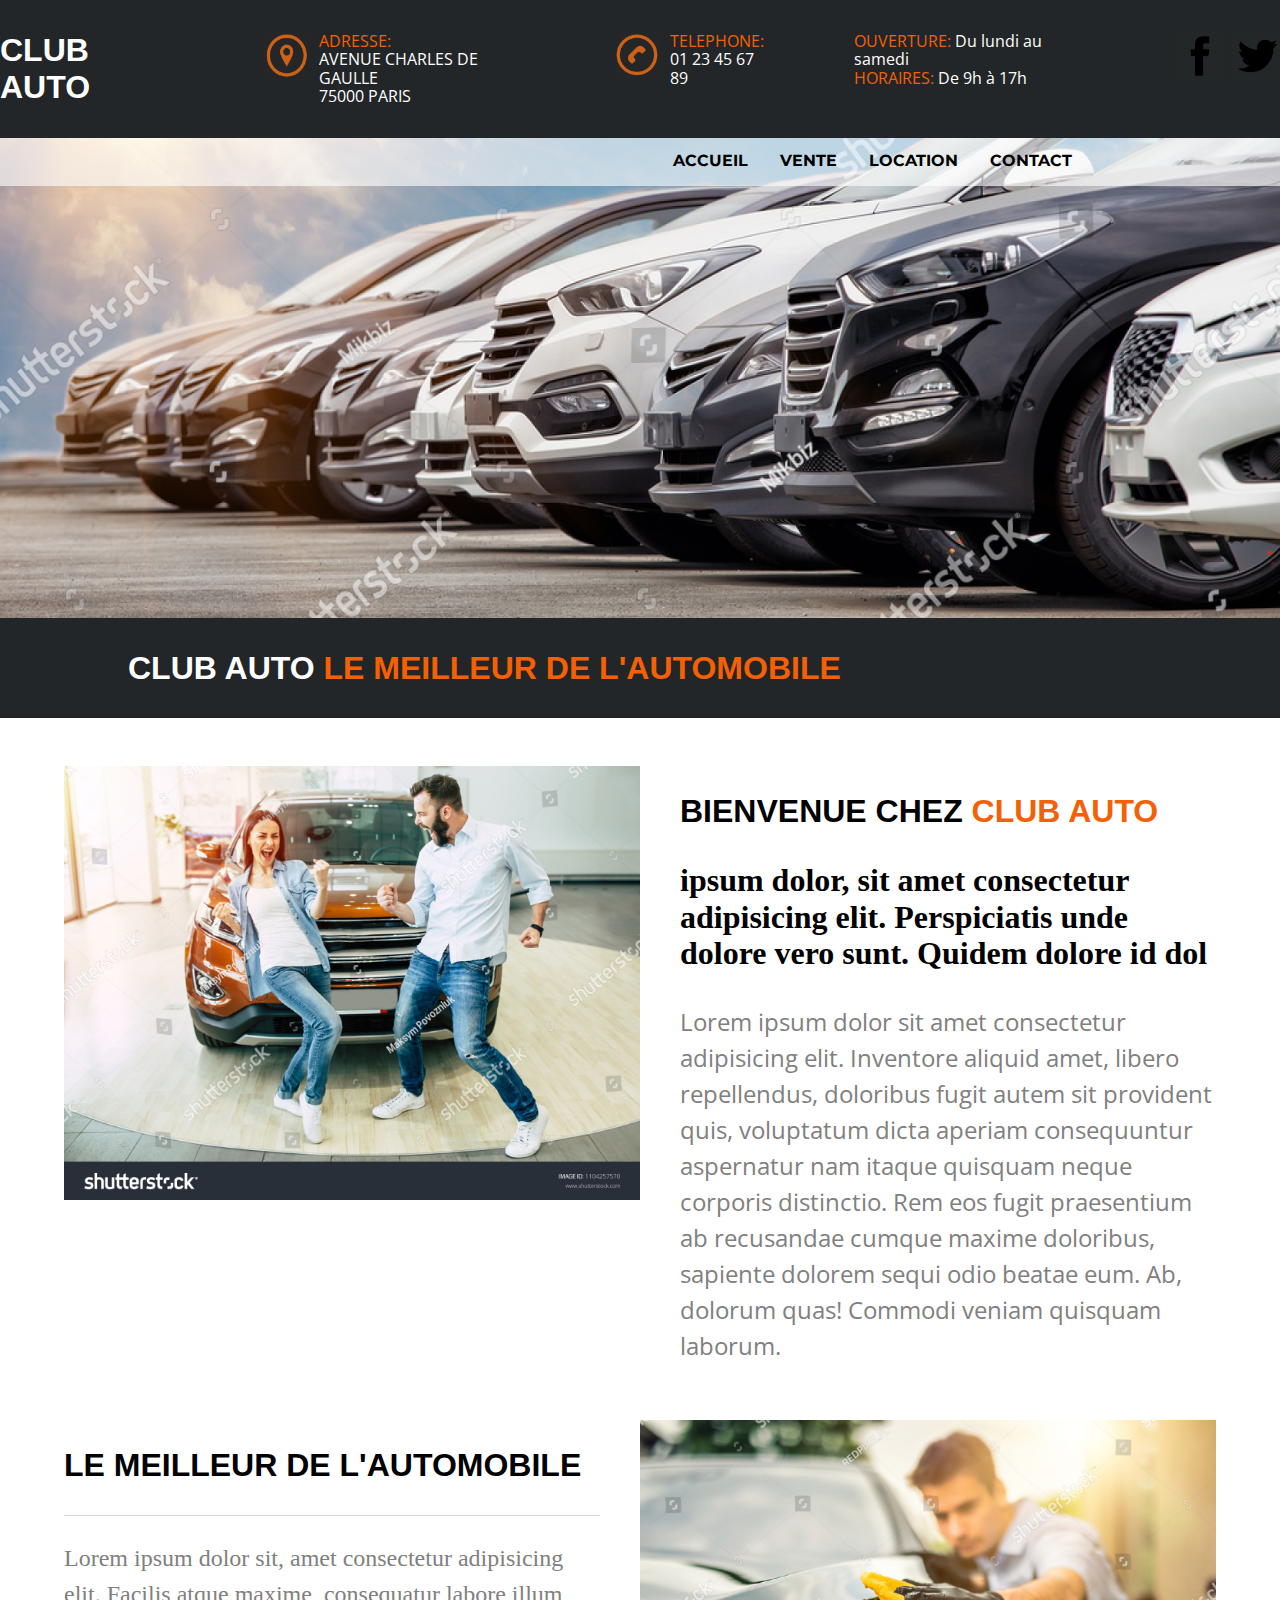
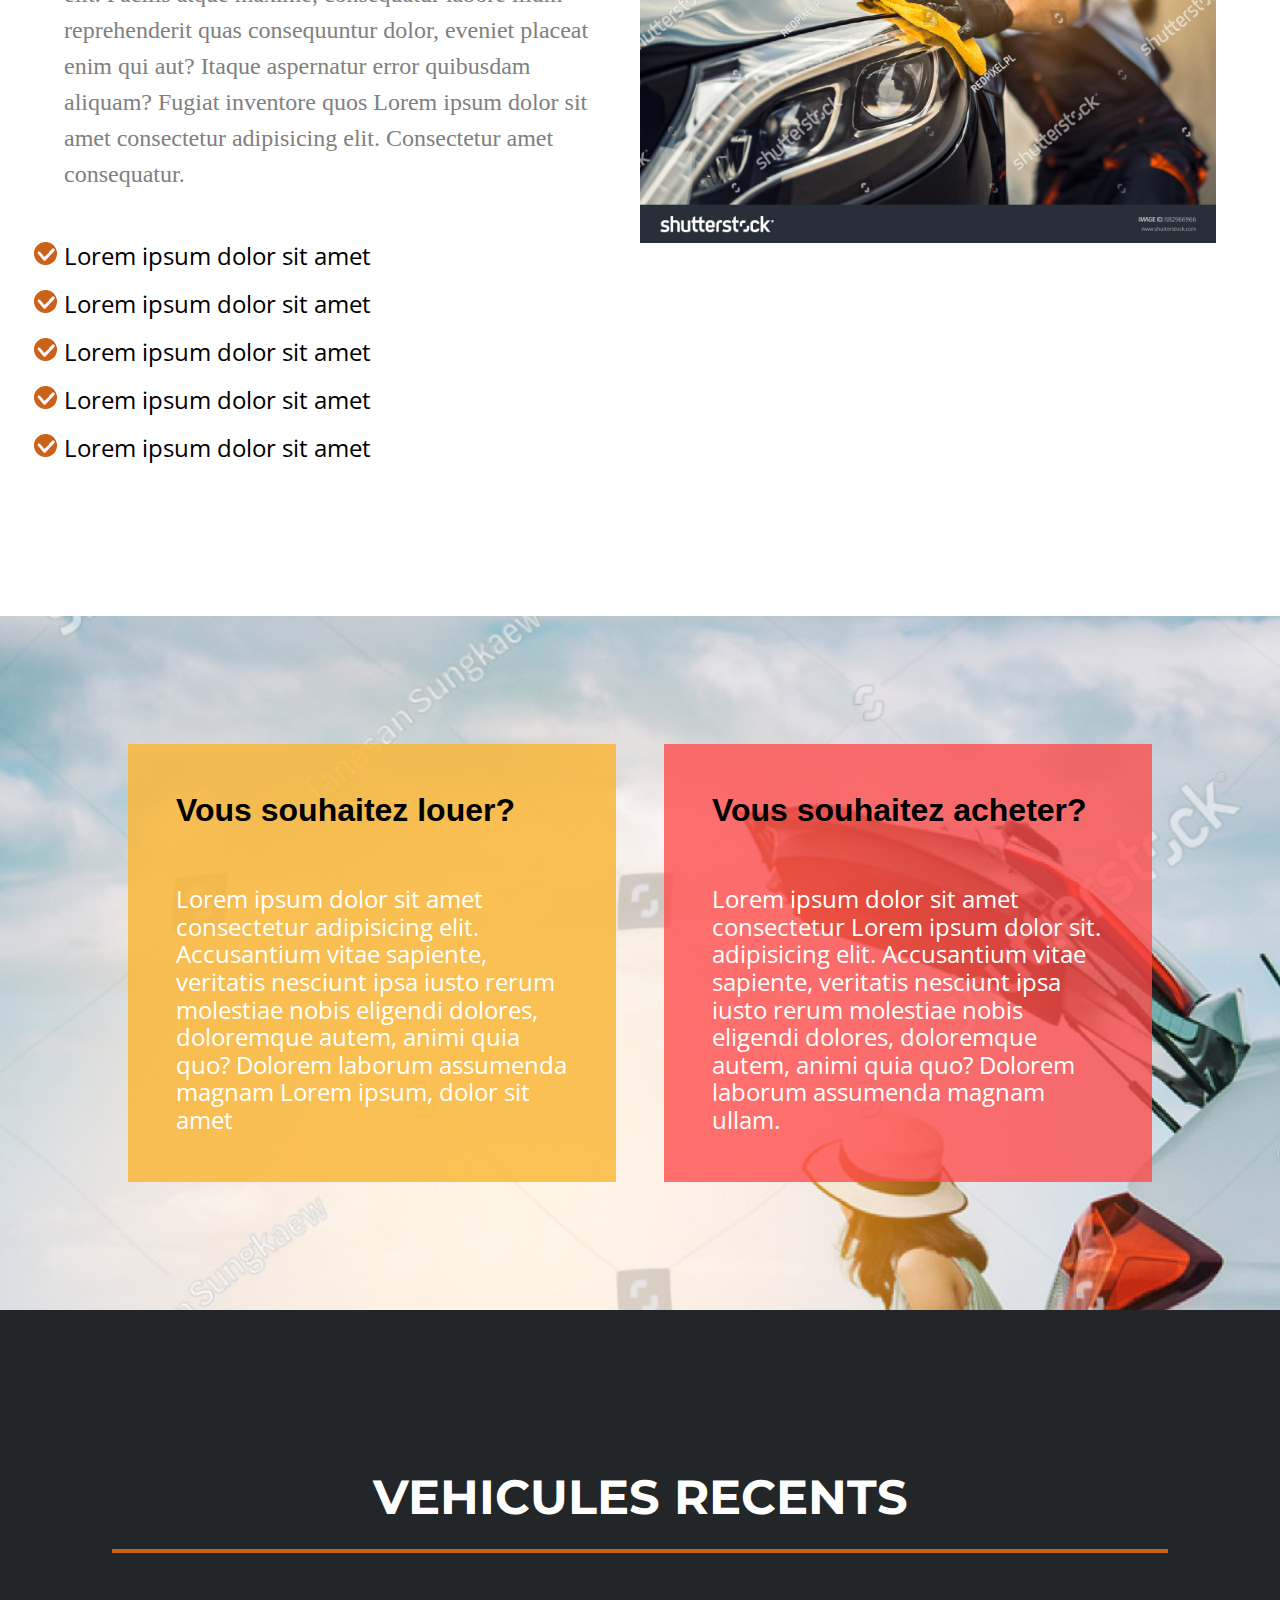
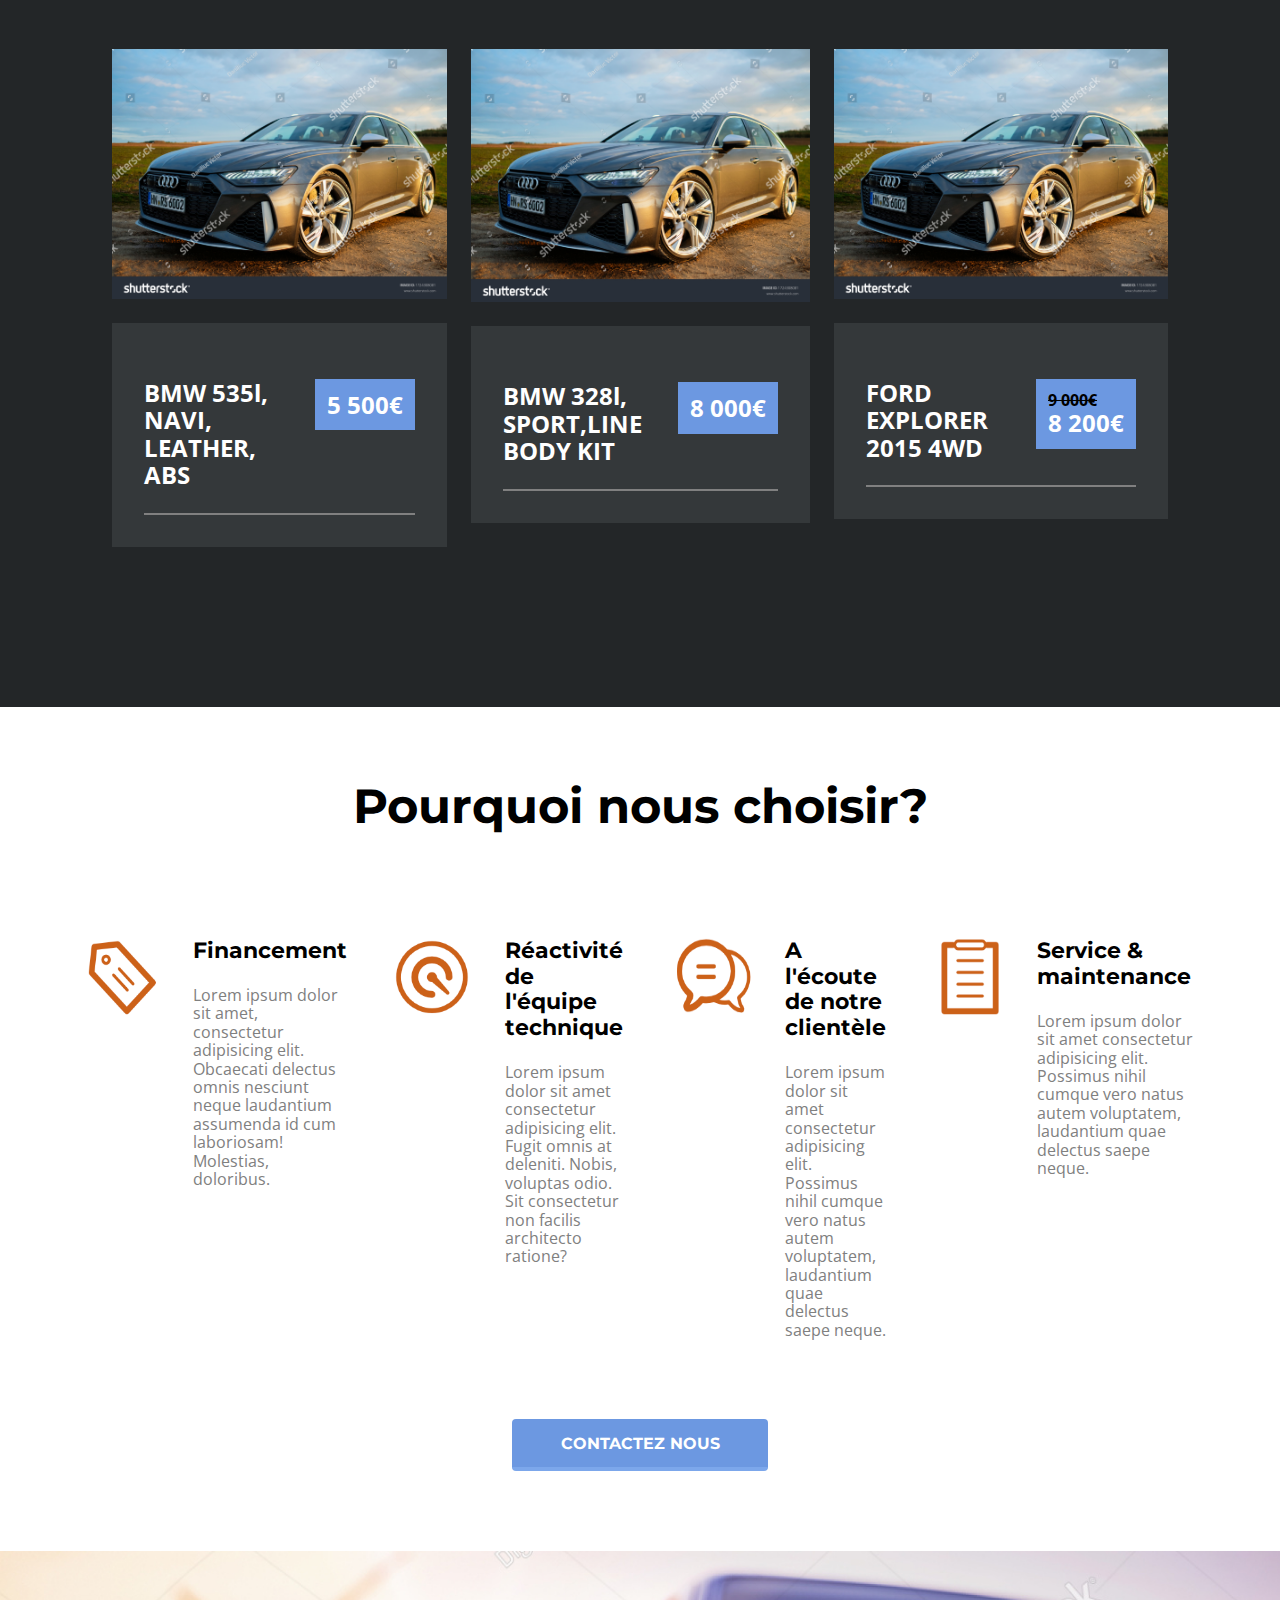
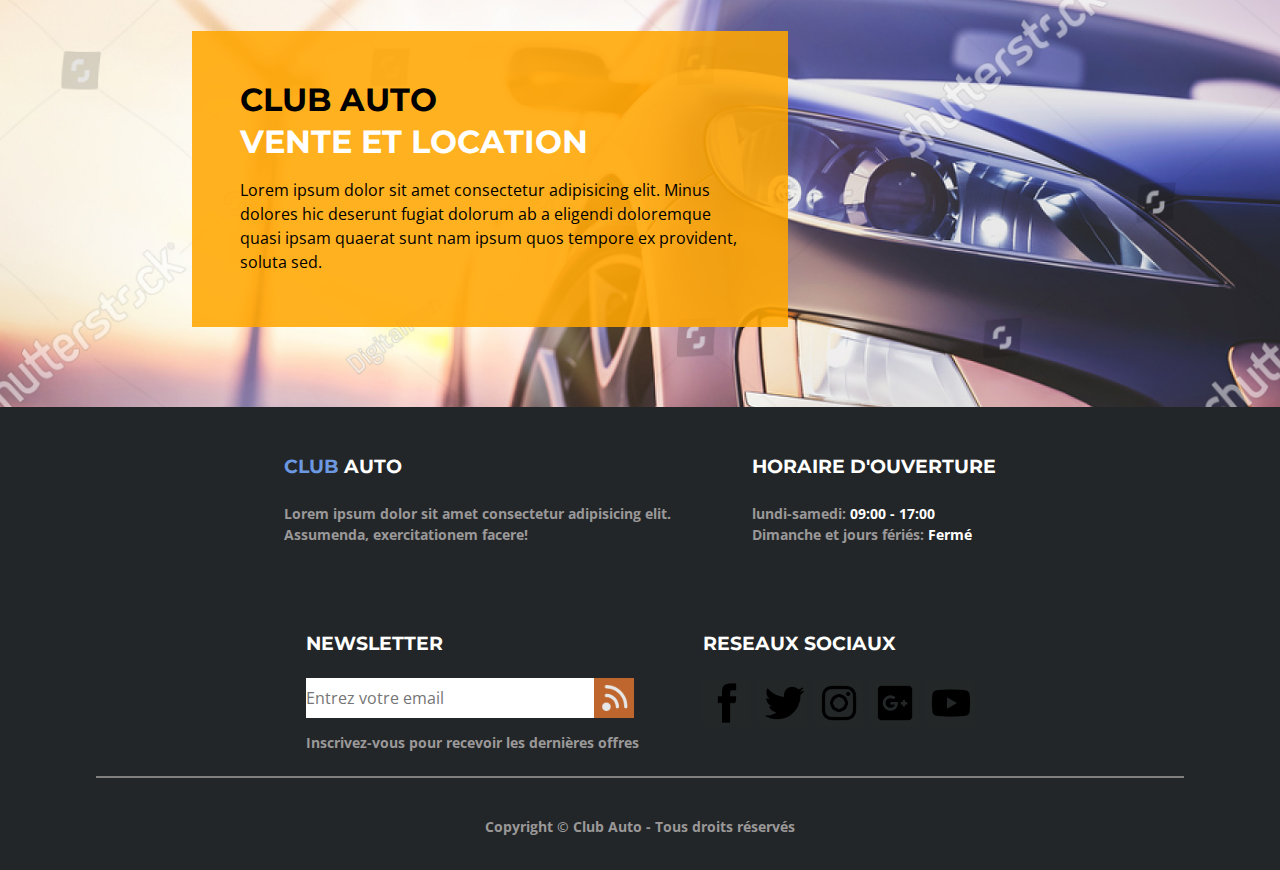
==== HTML/index.html @ 0faf8f2d "WIP page Index" ====
<!DOCTYPE html>
<html lang="fr">
<head>
    <meta charset="UTF-8">
    <meta name="viewport" content="width=device-width, initial-scale=1.0">
    <title>CLUB AUTO - Page d'accueil </title>
    <link rel="stylesheet" href="../CSS/normalize.css">
    <link rel="stylesheet" href="../CSS/index.css">
</head>
<body>
    <!--Début du Header-->
    <header id="mainHeader">
        <div id="menuBurger">
            <button id="boutonMenuBurger">
                <img src="../images/MenuBurger.png" alt="Menu depliant du site Club Auto" id="imageBurgerMenu">
            </button>
        </div>
        <div id="topInfo">
            <div id="titreSite">
                <a href="../HTML/index.html"><h1>CLUB AUTO</h1></a>
            </div>
            <div class="detailTopInfo">
                <img src="../images/icone-adresse.png" alt="icone représentant une localisation sur une carte" class="logoSize">
                <p><span>ADRESSE:</span><br> AVENUE CHARLES DE GAULLE<br>75000 PARIS</p>
            </div>
            <div class="detailTopInfo">
                <img src="../images/icon-telephone.png" alt="icone représentant un téléphone" class="logoSize">
                <p><span>TELEPHONE:</span><br>01 23 45 67 89</p>
            </div>
            <div class="detailTopInfo">
                <p><span>OUVERTURE:</span> Du lundi au samedi<br><span>HORAIRES:</span> De 9h à 17h</p>
            </div>
            <div id="logoMainHeader">
                <a href="https://www.facebook.com/"><img src="../images/iconeFacebook.png" alt="logo de Facebook" class="logoSize"></a>
                <a href="https://twitter.com/"><img src="../images/iconetwitter.png" alt="Logo de Twitter" class="logoSize"></a>
            </div>
        </div>
        <div class="detailTopInfo" id="telephone">
            <img src="../images/icon-telephone.png" alt="icone représentant un téléphone" class="logoSize">
            <p><span>TELEPHONE:</span><br>01 23 45 67 89</p>
        </div>
        
        <!--Barre de Navigation-->
        <nav id="mainNav">
            <ul>
                <li><a href="/index.html">ACCUEIL</a></li>
                <li><a href="/vente.html">VENTE</a></li>
                <li><a href="/location.html">LOCATION</a></li> 
                <li><a href="/contact.html">CONTACT</a></li>
            </ul>

        </nav>
   </header>
   <!--Fin du Header-->

   <!--Début de la première section-->
   <h1 id="titrePresentation">CLUB AUTO<span> LE MEILLEUR DE L'AUTOMOBILE</span></h1>
    <section id="mainPresentation">
        <article id="premierArticle">
                <img src="../images/clients.jpg" alt="Deux clients heureux devant une voiture" id="imagePremierArticle">
            <div id="textPremierArticle">
                <h2 id="articleTitreUn">BIENVENUE CHEZ<span> CLUB AUTO</span></h2>
                <p id="sousTitreArticleUn"><strong> ipsum dolor, sit amet consectetur adipisicing elit. Perspiciatis unde dolore vero sunt. Quidem dolore id dol</strong>
                </p>
                <p id="contenuParagrapheUn">Lorem ipsum dolor sit amet consectetur adipisicing elit. Inventore aliquid amet, libero repellendus, doloribus fugit autem sit provident quis, voluptatum dicta aperiam consequuntur aspernatur nam itaque quisquam neque corporis distinctio. Rem eos fugit praesentium ab recusandae cumque maxime doloribus, sapiente dolorem sequi odio beatae eum. Ab, dolorum quas! Commodi veniam quisquam laborum.
                </p>
            </div>
        </article>
        <article id="deuxiemeArticle">
            <div>
                <h2 id="articleTitreDeux">LE MEILLEUR DE L'AUTOMOBILE</h2>
                <p>Lorem ipsum dolor sit, amet consectetur adipisicing elit. Facilis atque maxime, consequatur labore illum reprehenderit quas consequuntur dolor, eveniet placeat enim qui aut? Itaque aspernatur error quibusdam aliquam? Fugiat inventore quos Lorem ipsum dolor sit amet consectetur adipisicing elit. Consectetur amet consequatur.</p>

                <ul>
                    <li>Lorem ipsum dolor sit amet</li>
                    <li>Lorem ipsum dolor sit amet</li>
                    <li>Lorem ipsum dolor sit amet</li>
                    <li>Lorem ipsum dolor sit amet</li>
                    <li>Lorem ipsum dolor sit amet</li>
                </ul>
            </div>
            <img src="../images/entretien.jpg" alt="image montrant un technicien en train de nettoyer une voiture" id="imageDeuxiemeArticle">
        </article>
    </section>
    <!--Fin de la première section-->


    <!--Début de la deuxième section-->
    <section id="mainChoix">
        <article id="choixLocation" class="choixSectionDeux">
            <h3>Vous souhaitez louer?</h3>
            <p>Lorem ipsum dolor sit amet consectetur adipisicing elit. Accusantium vitae sapiente, veritatis nesciunt ipsa iusto rerum molestiae nobis eligendi dolores, doloremque autem, animi quia quo? Dolorem laborum assumenda magnam Lorem ipsum, dolor sit amet </p>
        </article>

        <article id="choixAchat" class="choixSectionDeux">
            <h3>Vous souhaitez acheter?</h3>
            <p>Lorem ipsum dolor sit amet consectetur Lorem ipsum dolor sit. adipisicing elit. Accusantium vitae sapiente, veritatis nesciunt ipsa iusto rerum molestiae nobis eligendi dolores, doloremque autem, animi quia quo? Dolorem laborum assumenda magnam ullam. 
            </p>
        </article>
    </section>
    <!--Fin de la deuxième section-->


    <!--Début de la troisième section-->
    <section id="mainVehiculesRecents">
        <div id="titreSectionTrois">
            <h2 id="detailTitre">VEHICULES RECENTS</h2>
        </div>
        <div id="listeVehiculesRecents">   
            <div class="detailVehicule" id="vehiculeUn">
                <div>
                    <img src="../images/vehicule2.jpg" alt="image montrant une BMW 535l" class="imageVehiculeRecent">
                </div>
                <div class="infoVehicule">
                    <div class="bordureBasse">
                        <p class="prix">5&nbsp;500€</p>
                        <p>BMW 535l, NAVI, LEATHER, ABS</p>
                        
                    </div>
                </div>
            </div>
            <div class="detailVehicule" id="vehiculeDeux">
                <div>
                    <img src="../images/vehicule2.jpg" alt="image montrant une BMW 328l" class="imageVehiculeRecent">
                </div>
                <div class="infoVehicule">
                    <div class="bordureBasse">
                        <p class="prix">8&nbsp;000€</p>
                        <p>BMW 328l, SPORT,LINE BODY KIT</p>
                    </div>
                </div>
            </div>
            <div class="detailVehicule" id="vehiculeTrois">
                <div>
                    <img src="../images/vehicule2.jpg" alt="image montrant une Ford Explorer de 2015" class="imageVehiculeRecent">
                </div>
                <div class="infoVehicule">
                    <div class="bordureBasse">
                        <p class="prixTrois"><span id="ancienPrix">9&nbsp;000€</span>8&nbsp;200€</p>
                        <p>FORD EXPLORER 2015 4WD</p>                       
                    </div>
                </div>
            </div>
        </div> 
    </section>
    <!--Fin de la troisième section-->


    <!--Début de la quatrième section-->
    <section id="mainPrestations">
        <h2>Pourquoi nous choisir?</h2>
        <div id="detailQualiteService">
            <section class="description">
                    <img src="../images/icon1.png" alt="Logo d'une étiquette" class="logoQualiteService">
                <div class="descriptionQualiteService">
                     <h3>Financement</h3>
                     <p>Lorem ipsum dolor sit amet, consectetur adipisicing elit. Obcaecati delectus omnis nesciunt neque laudantium assumenda id cum laboriosam! Molestias, doloribus.</p>
                </div>
            </section>
            <section class="description">
                    <img src="../images/icon2.png" alt="Logo d'une jauge de vitesse" class="logoQualiteService">
                <div class="descriptionQualiteService">
                     <h3>Réactivité de l'équipe technique</h3>
                     <p>Lorem ipsum dolor sit amet consectetur adipisicing elit. Fugit omnis at deleniti. Nobis, voluptas odio. Sit consectetur non facilis architecto ratione? </p>
                </div>
            </section>
            <section class="description">
                    <img src="../images/icon3.png" alt="Logo d'une bulle de conversation" class="logoQualiteService">
                <div class="descriptionQualiteService">
                     <h3>A l'écoute de notre clientèle</h3>
                     <p>Lorem ipsum dolor sit amet consectetur adipisicing elit. Possimus nihil cumque vero natus autem voluptatem, laudantium quae delectus saepe neque.</p>
                </div>
            </section>
            <section class="description">
                    <img src="../images/icon4.png" alt="Logo d'un carnet de notes" class="logoQualiteService">
                <div class="descriptionQualiteService">
                     <h3>Service &amp; maintenance</h3>
                     <p>Lorem ipsum dolor sit amet consectetur adipisicing elit. Possimus nihil cumque vero natus autem voluptatem, laudantium quae delectus saepe neque.</p>
                </div>
            </section>
        </div>
        <div class="boutonContact">
            <a href="../HTML/contact.html" >CONTACTEZ NOUS</a>
        </div>
    </section>
    <!--Fin de la quatrième section-->


    <!--Début de la cinquième section-->
    <section id="mainDernierePresentation">
        <article id="articleDernierePresentation">
            <div>
                <h3>CLUB AUTO<br><span> VENTE ET LOCATION</span></h3>
                <p>Lorem ipsum dolor sit amet consectetur adipisicing elit. Minus dolores hic deserunt fugiat dolorum ab a eligendi doloremque quasi ipsam quaerat sunt nam ipsum quos tempore ex provident, soluta sed.</p>
            </div>
        </article>
    </section>
    <!--Fin de la cinquième section-->

    <!--Début de Footer-->
    <footer id="mainFooter">
        <section id="contenuFooter">
            <div>
                
                    <h4><span>CLUB</span> AUTO</h4>
                <p id="premierParagrapheFooter">
                    Lorem ipsum dolor sit amet consectetur adipisicing elit. Assumenda, exercitationem facere! 
                </p>
            </div>
            <div>
                
                    <h4>HORAIRE D'OUVERTURE</h4>
                <p>    
                    lundi-samedi: <span>09:00 - 17:00</span><br>
                    Dimanche et jours fériés: <span>Fermé</span>
                </p>
            </div>
            <div>
                <form>
                    <div>
                        <label for="emailNews" >NEWSLETTER</label>
                    </div>
                    <div id="inputFooter">
                        <input type="email" name="emailNews" id="emailNews" placeholder="Entrez votre email">
                        <button class="logoForm"><img src="../images/iconereseau.png" alt="Une icone représentant une réception de réseau" class="logoSize"></button>
                    </div>
                    <p>Inscrivez-vous pour recevoir les
                    dernières offres</p>
                </form>
            </div>
            <div id="reseauxSociaux">
                <h4>RESEAUX SOCIAUX</h4>
                <div id="logoReseauxFooter" >
                    <a href="https://www.facebook.com/"><img src="../images/iconeFacebook.png" alt="logo reseau social facebook" class="logoSize"></a>
                    <a href="https://twitter.com/"><img src="../images/iconetwitter.png" alt="logo reseau social twitter" class="logoSize"></a>
                    <a href="https://www.instagram.com/"><img src="../images/iconeInstagram.png" alt="logo reseau social instagram" class="logoSize"></a>
                    <a href="https://fr.wikipedia.org/wiki/Google%2B"><img src="../images/iconeGoogle+.png" alt="logo reseau social google+" class="logoSize"></a>
                    <a href="https://www.youtube.com/"><img src="../images/iconeYoutube.png" alt="logo reseau social youtube" class="logoSize"></a>
                </div>
            </div>
        </section>
        <div id="copyRight">
            <p>
                Copyright &copy; Club Auto - Tous droits réservés
            </p>
        </div>
    </footer>
    <!--Fin du footer-->
</body>
</html>
---- CSS/index.css ----
@import url('https://fonts.googleapis.com/css2?family=Montserrat&family=Open+Sans&display=swap');

:root{
    --white: #FFFFFF;
    --yellow: #fab637d6;
    --pink: #ff4848c5;
    --orange: #CC6119;
    --snow: #eceff317;
    --darkGrey: #232628;
    --blue: #6C98E1;
}

*{
    box-sizing: inherit;
}

body{
    background-color: var(--darkGrey);
}
a{
    text-decoration: none;
}
/*informations haut du header*/
span{
    color: rgb(244, 96, 4);
}

.logoSize{
    height: 3em;
    width: 3em;
}

.logoSize:hover{
    background-color: white;
}


#topInfo{
    display: flex;
    justify-content: center;
    padding-top: 2em;
    padding-bottom: 2em;
    gap: 5em;
     
}
#topInfo p, h1{
    margin-top: 0;
    margin-bottom: 0;
}

#topInfo h1{
    font-family: Monserrat, Verdana, Geneva, Tahoma, sans-serif;
    color: var(--white);  
}

#titreSite{
    display: flex;
    align-items: center;
}

.detailTopInfo{
    font-family: Open Sans, Verdana, Geneva, Tahoma, sans-serif;
    color: var(--white);
    display: flex;
    gap: 0.5em;  
}

#logoMainHeader{
    display: flex;
    gap: 0.5em;
}

/* Barre de navigation*/

#menuBurger{
    display: flex;
    justify-content: flex-end;
    padding-top: 2em;
    padding-right: 2em;
}

#imageBurgerMenu{
    height: 50px;
    width: 50px;}

#boutonMenuBurger{
    width: 50px;
    height: 50px;
    border-style: none;
    padding: 0;
    display: flex;
    justify-content: flex-end;
    
}

#mainNav ul{
    display: flex;
    justify-content: flex-end;
    margin-top: 0;
    padding-right: 12em;
    background-color: rgba(255, 255, 255, 0.621);
    flex-wrap: wrap;
}

#mainNav a{
    font-family: Montserrat, Verdana, Geneva, Tahoma, sans-serif;
    font-weight: bold;
    font-size: 1rem;
    color: black
    
}

#mainNav li{
    height: 3em;
    width: fit-content;
    padding-left: 1em;
    padding-right: 1em;
    display: flex;
    align-items: center;
    
}
#mainNav li:hover{
    background-color: rgb(244, 96, 4);
}
#mainNav a:hover{
    color: var(--white);
}

#mainNav{
    height: 30em;
    width: 100%;
    background-image: url(../images/vehicule1.jpg);
    background-size:cover;
    background-repeat: no-repeat;
    background-position: center;
}


/*Début de la premiere section*/

#mainHeader{
    display: flex;
    flex-direction: column;
}

#titrePresentation{
    font-family: Monserrat, Verdana, Geneva, Tahoma, sans-serif;
    color: var(--white);
    font-size: 2rem;
    font-weight: bold;
    padding: 1em 0em 1em 4em;

}

#mainPresentation{
    background-color: var(--white);
    padding: 3em 4em 3em 4em;
    display: flex;
    flex-direction: column;
    
}

#premierArticle{
   display: flex;
   flex-direction: column;
}

#imagePremierArticle{
    display: flex;
}

#imagePremierArticle img{
    width: 100%;
    height: 100%;
}


#articleTitreUn{
    font-size: 2rem;
    font-family: Monserrat, Verdana, Geneva, Tahoma, sans-serif;
    margin-bottom: 0; 
}

#textPremierArticle p{
    display: flex;
    flex-direction: column;
    
}

#sousTitreArticleUn{
    margin-top: 1em;
    margin-bottom: 1em;
    font-size: 2rem;
}

#contenuParagrapheUn{
    font-size: 1.5rem;
    font-family: Open Sans, Verdana, Geneva, Tahoma, sans-serif;
    color: gray;
    line-height: 1.5em;
}

#articleTitreDeux{
    font-size: 2rem;
    font-family: Monserrat, Verdana, Geneva, Tahoma, sans-serif;
    font-weight: bold;
    margin-bottom: 0;
    padding-bottom: 1em;
    border-bottom: 1.5px solid rgb(215, 215, 215);
}

#deuxiemeArticle{
    display: flex;
    flex-direction: column; 
}


#deuxiemeArticle div{
    display: flex;
    flex-direction: column;
}

#deuxiemeArticle p{
    font-size: 1.5rem;
    color: gray;
    line-height: 1.5em;
    
}

#deuxiemeArticle ul{
    line-height: 1.6em;
    list-style-image: url(../images/check.png);
    font-family: Open Sans, Verdana, Geneva, Tahoma, sans-serif;
    padding-left: 0;
    margin-bottom: 6em;
}

#deuxiemeArticle li{
    font-size: 1.5rem;
    line-height: 3rem;
    
    
}


/*Début de la section deux*/


#mainChoix{
    height: 100%;
    background-image: url(../images/vente-location.jpg);
    background-repeat: no-repeat;
    background-size:cover;
    background-position: center;
    display: flex;
    flex-direction: column;
    gap: 3em;
}

#choixLocation{
    background-color: var(--yellow);
    display: flex;
    flex-direction: column;
}

#choixAchat{
    background-color:var(--pink); 
    display: flex;
    flex-direction: column;   
}

.choixSectionDeux p{
    color:white;
    font-size: 1.9rem;
    font-family: Open Sans, Verdana, Geneva, Tahoma, sans-serif;
    margin-bottom: 0;
    width: 13em;
   
    

}
.choixSectionDeux h3{
    font-size: 4rem;
    font-family: Monserrat, Verdana, Geneva, Tahoma, sans-serif;
    margin-top: 0;
    width: 4em;
 
}

.choixSectionDeux{
    padding: 6em 6em 6em 3em;
}



/*Début de la section trois*/

#mainVehiculesRecents{
    display: flex;
    flex-direction: column;
}

#titreSectionTrois{
    padding: 6em 3em 0em 3em;
}



#mainVehiculesRecents h2{
    color: var(--white);
    font-family: Montserrat, Verdana, Geneva, Tahoma, sans-serif;
    font-size: 3rem;
    text-align: center;
    font-weight: bold;
    border-bottom: 4px solid var(--orange);
    margin: 0;
    padding-bottom: 0.5em;
    padding-left: 0.5em;
    padding-right: 0.5em;

}

#listeVehiculesRecents{
    padding: 6em 3em 6em 3em;
      
}

.detailVehicule{
    display: flex;
    flex-direction: column;
    gap: 1.5em;
}

.imageVehiculeRecent{
    width: 100%;
    height: 100%;
}

.infoVehicule{
    background-color: var(--snow);
    color: var(--white);
    font-family: Open Sans, Verdana, Geneva, Tahoma, sans-serif;
    padding: 2em 2em 2em 2em;
}



.bordureBasse{
    display: flex;
    flex-direction: column;
    font-size: 1.5rem;
    font-weight: bold;
    border-bottom: 2px solid grey;

}

.prix{
    background-color: var(--blue);
    width: fit-content;
    padding: 0.5em;
    margin-left: 1.5em;
    margin-bottom: 0;
}

#ancienPrix{
    color: black;
    font-size: 1rem;
    text-decoration: line-through;
}

.prixTrois{
    background-color: var(--blue);
    width: fit-content;
    padding: 0.5em;
    margin-left: 2em;
    margin-bottom: 0;
    
}

/*Début de la section quatre*/


#mainPrestations{
    background-color: var(--white);
    display: flex;
    flex-direction: column;
    align-items: center;
    padding-top: 2em;
}

#mainPrestations h2{
    font-family: Montserrat, Verdana, Geneva, Tahoma, sans-serif;
    display: flex;
    text-align: center;
    font-size: 3rem;
    font-weight: bold;
    
    
}

#detailQualiteService{
    display: flex;
    flex-direction: column;
    gap: 5em;
    padding-left: 2em;
    padding-right: 5em;
    margin-top: 4em;
}

.description{
    display: flex;
    gap: 2em;
    margin-bottom: 4em;
    
}
.descriptionQualiteService h3{
    font-family: Montserrat, Verdana, Geneva, Tahoma, sans-serif;
    font-size: 2rem;
    font-weight: bold;
    margin-top: 0;
}

.descriptionQualiteService p{
    font-family: Open Sans, Verdana, Geneva, Tahoma, sans-serif;
    color: gray;
    font-size: 1.5rem;
}

.logoQualiteService{
    width: 7em;
    height: 7em;
}

.boutonContact{
    width: 16em;
    height: 3em;
    border: none;
    border-radius: 4px 4px 4px 4px;
    background-color: var(--blue);
    margin-bottom: 5em;
    border-bottom: 4px solid #7ca7eb;
}

.boutonContact a{
    display: flex;
    justify-content: center;
    color: var(--white);
    font-family: Montserrat ,Verdana, Geneva, Tahoma, sans-serif;
    font-weight: bold;
    font-size: 1rem;
    padding-top: 1em;
    
}

/*Début de la section cinq*/



#mainDernierePresentation{
    background-image: url(../images/vehicule3.jpg);
    background-repeat: no-repeat;
    background-size:cover;
    background-position: center;
    width: 100%;
    height: 100%;
    padding-top: 8em;
    padding-bottom: 8em;
   
    
}

#articleDernierePresentation{
    background-color: rgba(255, 166, 0, 0.875);
    display: flex;
    flex-direction: column;
    line-height: 1.5em;
    padding: 6em 4em 4em 4em;

    
}


#articleDernierePresentation h3{
    font-family: Montserrat, Verdana, Geneva, Tahoma, sans-serif;
    font-weight: bold;
    font-size: 3rem;
    line-height: 1.3em;
    margin-top: 0;

}
#articleDernierePresentation h3 span{
    color: var(--white);
}

#articleDernierePresentation p{
    font-family: Open Sans, Verdana, Geneva, Tahoma, sans-serif;
    font-size: 1.5rem;
    line-height: 1.5em;
}


/*Début du footer*/

#mainFooter{
   display: flex;
   flex-direction: column;
   padding: 3em 2em 2em 2em;
}

#mainFooter p{
    color: rgb(154, 152, 152);
    font-family: Open Sans, Verdana, Geneva, Tahoma, sans-serif;
    line-height: 1.5em;
    font-weight: bold;
    font-size: 1.5rem;
    margin-bottom: 1.5em;
}

#mainFooter h4,label{
    font-size:1.8rem;
    font-weight: bold;
    margin-top: 0;
}

#contenuFooter h4, label{
    color: var(--white);
    font-family: Montserrat, Verdana, Geneva, Tahoma, sans-serif;
}


#contenuFooter span{
    color: var(--blue);
}

#contenuFooter p span{
    color: var(--white);
}

#reseauxSociaux{
    display: flex;
    flex-direction: column;
    
}

#logoReseauxFooter{
    display: flex;
    gap: 0.5em;
    border-bottom: 2px solid grey;
    padding-bottom: 2em;


}
.logoForm{
    height: 4em;
    width: 4em;
    border: none;
    padding: 0;
}

.logoForm img{
    height: 4em;
    width: 4em;
}

#emailNews{
    font-family: Open Sans, Verdana, Geneva, Tahoma, sans-serif;
}

#contenuFooter input{
    height: 4em;
    width: 25em;
    border: none;
    padding: 0;
}

#inputFooter{
    display: flex;
    margin-top: 1.5em; 
}

#copyRight{
    display: flex;
    justify-content: center;
    margin-top: 1.5em;
}

#copyRight p{
    font-size: 1.2rem;
}


/*Début des médias queries*/

@media only screen and (max-width: 767px){
    /*Médias queries pour la version mobile*/
    #topInfo{
        display: none;
    }
    #mainNav{
        display: none;
    }

   
    #titrePresentation{
        font-size: 3em;
        padding-left: 1em;
    }

    #telephone{
        display: block;
        display: flex;
        font-family: Open Sans, Verdana, Geneva, Tahoma, sans-serif;
        color: var(--white);
        font-size: 2em;
        padding-left: 1em;
        margin-top: 2em;
       
    }
    .logoSize{
        width: 80px;
        height: 80px;
    }

    #telephone p{
        margin-top: 0;
    }

    #vehiculeDeux{
        display: none;
    }

    #vehiculeTrois{
        display: none;
    }
   
}

@media only screen and ( min-width: 768px){
    
    #menuBurger{
        display: none;
    }
    #telephone{
        display: none;
    }
    /*Début des médias queries de la section une*/
    #imagePremierArticle{
        width: 50%;
        height: 50%;
    }
    #premierArticle{
        display:flex;
        flex-direction: row;
        gap: 2.5em;   
    }
    
    #imageDeuxiemeArticle{
        width: 50%;
        height: 50%;
        
        
    }

    #deuxiemeArticle{
        display: flex;
        flex-direction: row;
        margin-top: 2em;
        gap: 2.5em;
    }
    /*Début des médias queries de la section deux*/
    #mainChoix{
        display: flex;
        flex-direction: row;
        padding: 8em;
        
    }

    .choixSectionDeux h3{
        font-size: 2rem;
        width: 100%;
    }

    .choixSectionDeux p{
        font-size: 1.5rem;
        width: 100%;
    }

    .choixSectionDeux{
        padding: 3em;
        width: 100%;
    }

    /*Début des médias queries de la section trois*/


    #mainVehiculesRecents{
        padding: 4em;
        flex-wrap: wrap;
    }

    #listeVehiculesRecents{
        display: flex;
        gap: 1.5em;
    }

    .bordureBasse{
        display: flex;
        flex-direction:row-reverse;
        font-size: 1.5rem;
    }
    

    .prix{
        margin-bottom: 1em; 
        height: fit-content;  
    }

    .prixTrois{
        display: flex;
        flex-direction: column;
        margin-bottom: 1em; 
        height: fit-content; 

    }
    /*Début des médias queries de la section quatre*/
    #detailQualiteService{
        display: flex;
        flex-direction: row;
        padding: 0;
        margin-left: 8em;
        margin-right: 8em;
        gap: 3em;
    }

    .descriptionQualiteService h3{
        font-size: 1.4rem;
    }

    .descriptionQualiteService p{
        font-size: 1rem;
    }

    .logoQualiteService{
        width: 5em;
        height: 5em;
    }
    /*Début des médias queries pour la section cinq*/

    #mainDernierePresentation{
        background-size: 100%;
        background-position: top; 
        padding-left: 6em;
        padding-top: 5em;
        padding-bottom: 5em;
    }

    #articleDernierePresentation{
        width: 500px;
        height: 200px;
        padding: 0;
        margin-left: 6em;
        padding: 3em;
    }

    #articleDernierePresentation h3{
        font-size: 2rem;
        margin-bottom: 0;
    }

    #articleDernierePresentation p{
        font-size: 1rem;
    
    }
    /*Début des médias queries du footer*/

    #mainFooter{
        padding:3em 6em 2em 6em;
    }

    #premierParagrapheFooter{
        width: 28em;
    }

    #contenuFooter{
        display: flex;
        flex-direction: row;
        justify-content: center;
        gap: 4em;
        border-bottom: 2px solid grey;
        flex-wrap: wrap;
        
    }
    #mainFooter h4,label{
        font-size:1.2rem;
        font-weight: bold;
        margin-top: 0;
    }

    #contenuFooter p{
        font-size: 0.9rem;
    }

    #logoReseauxFooter{
        border: none;
    }

    #contenuFooter input{
        height: 2.5em;
        width: 18em;
    }

    .logoForm{
        width: 2.5em;
        height: 2.5em;
    }

    .logoForm img{
        display: flex;
        gap: 2em;
        width: 2.5em;
        height: 2.5em;
    }

    #copyRight p{
        font-size: 0.9rem;
        margin-bottom: 0;
    }

    
@media only screen and (max-width: 1200px){

    /*Responsive des informations du header*/
    #topInfo{
        width: 100%;
        gap: 2em;
    }
    
    /*responsive de la barre de navigation*/
    #mainNav ul{
        padding:0;
        justify-content: center;
    }


    

    /*Résponsive section trois*/
    #listeVehiculesRecents{
        display: flex;
        flex-wrap: wrap;
    }
    
    .bordureBasse{
        display: flex;
        flex-direction: column;
        align-items: center;
    }

    .prix, .prixTrois{
        margin-left: 0;
    }

    /*Responsive section quatre*/

    #detailQualiteService{
        flex-wrap: wrap;
    }

}

@media only screen and ( min-width: 1400px){
    #contenuFooter{
        flex-wrap: nowrap;
    }

}


@media only screen and ( min-width: 1400px){
    /*Responsive du main*/

    #mainPresentation{
        padding: 3em 14em 3em 14em;
    }

}
}
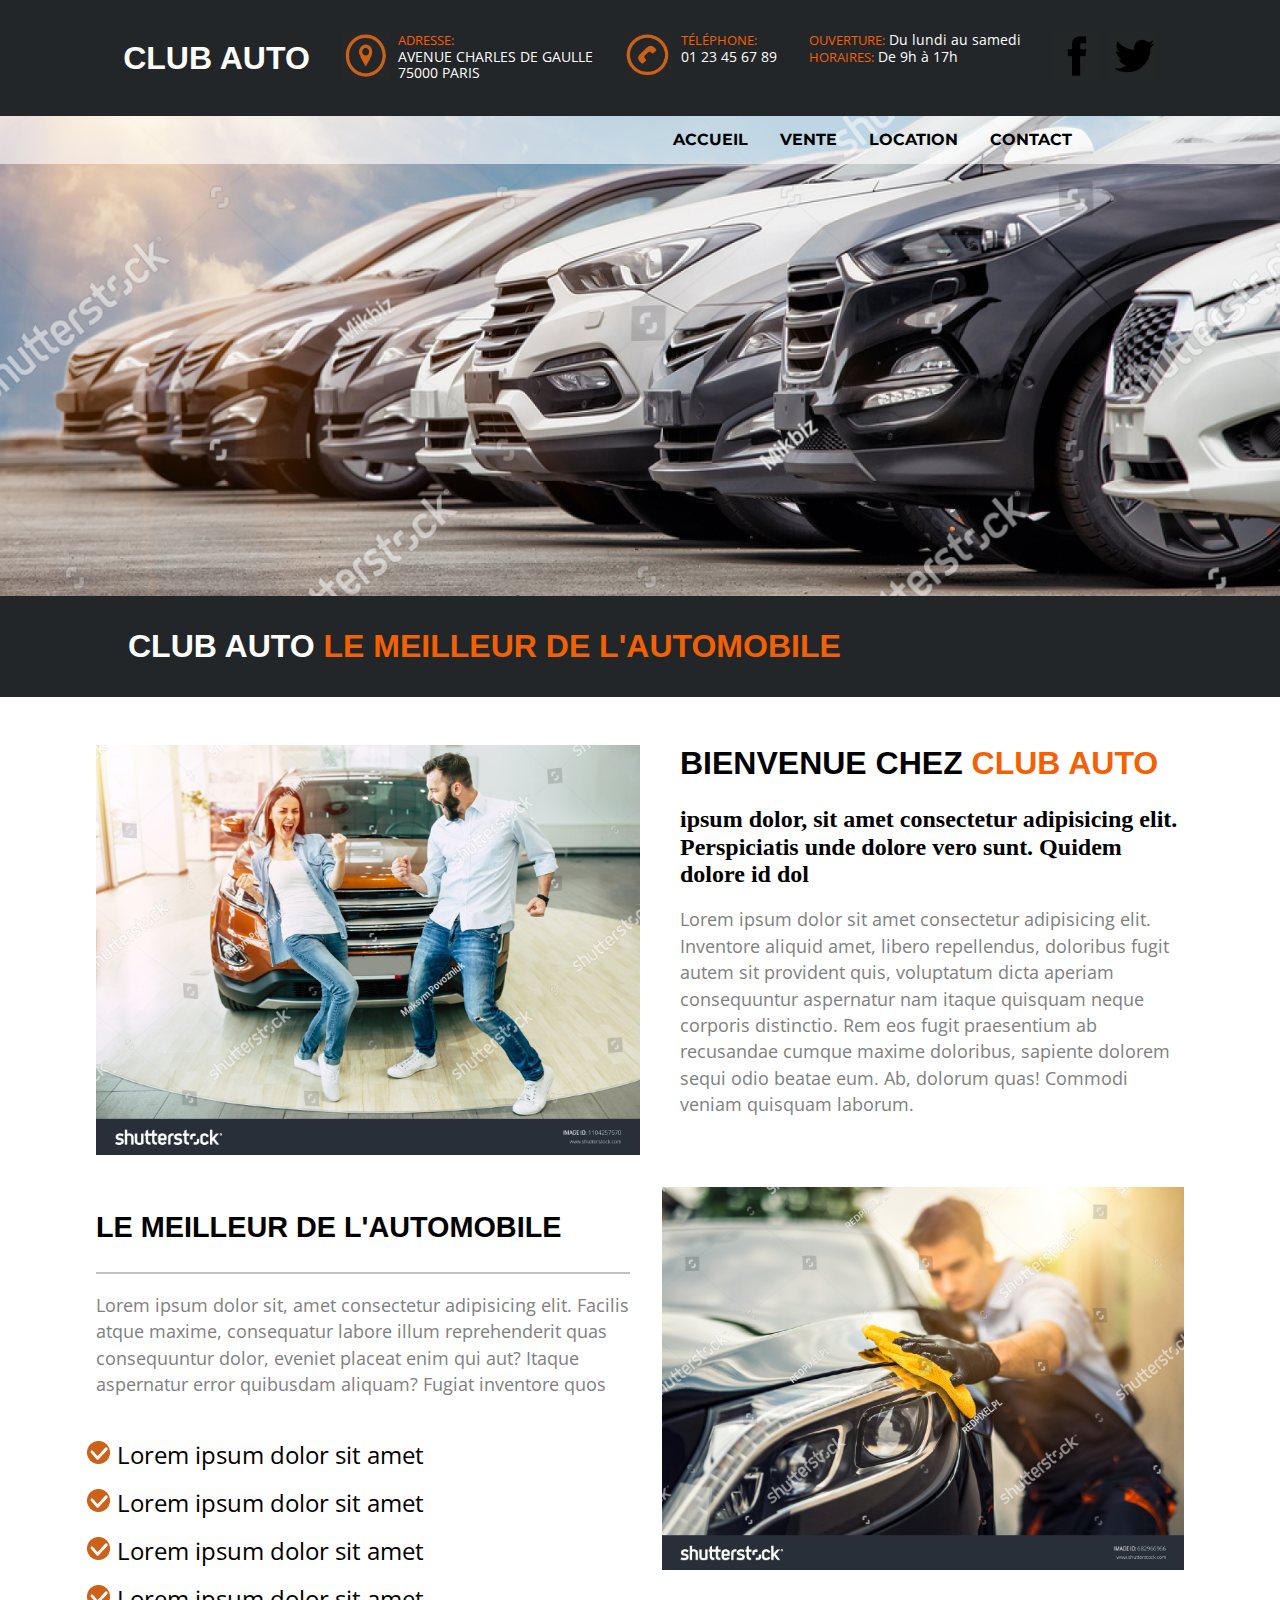
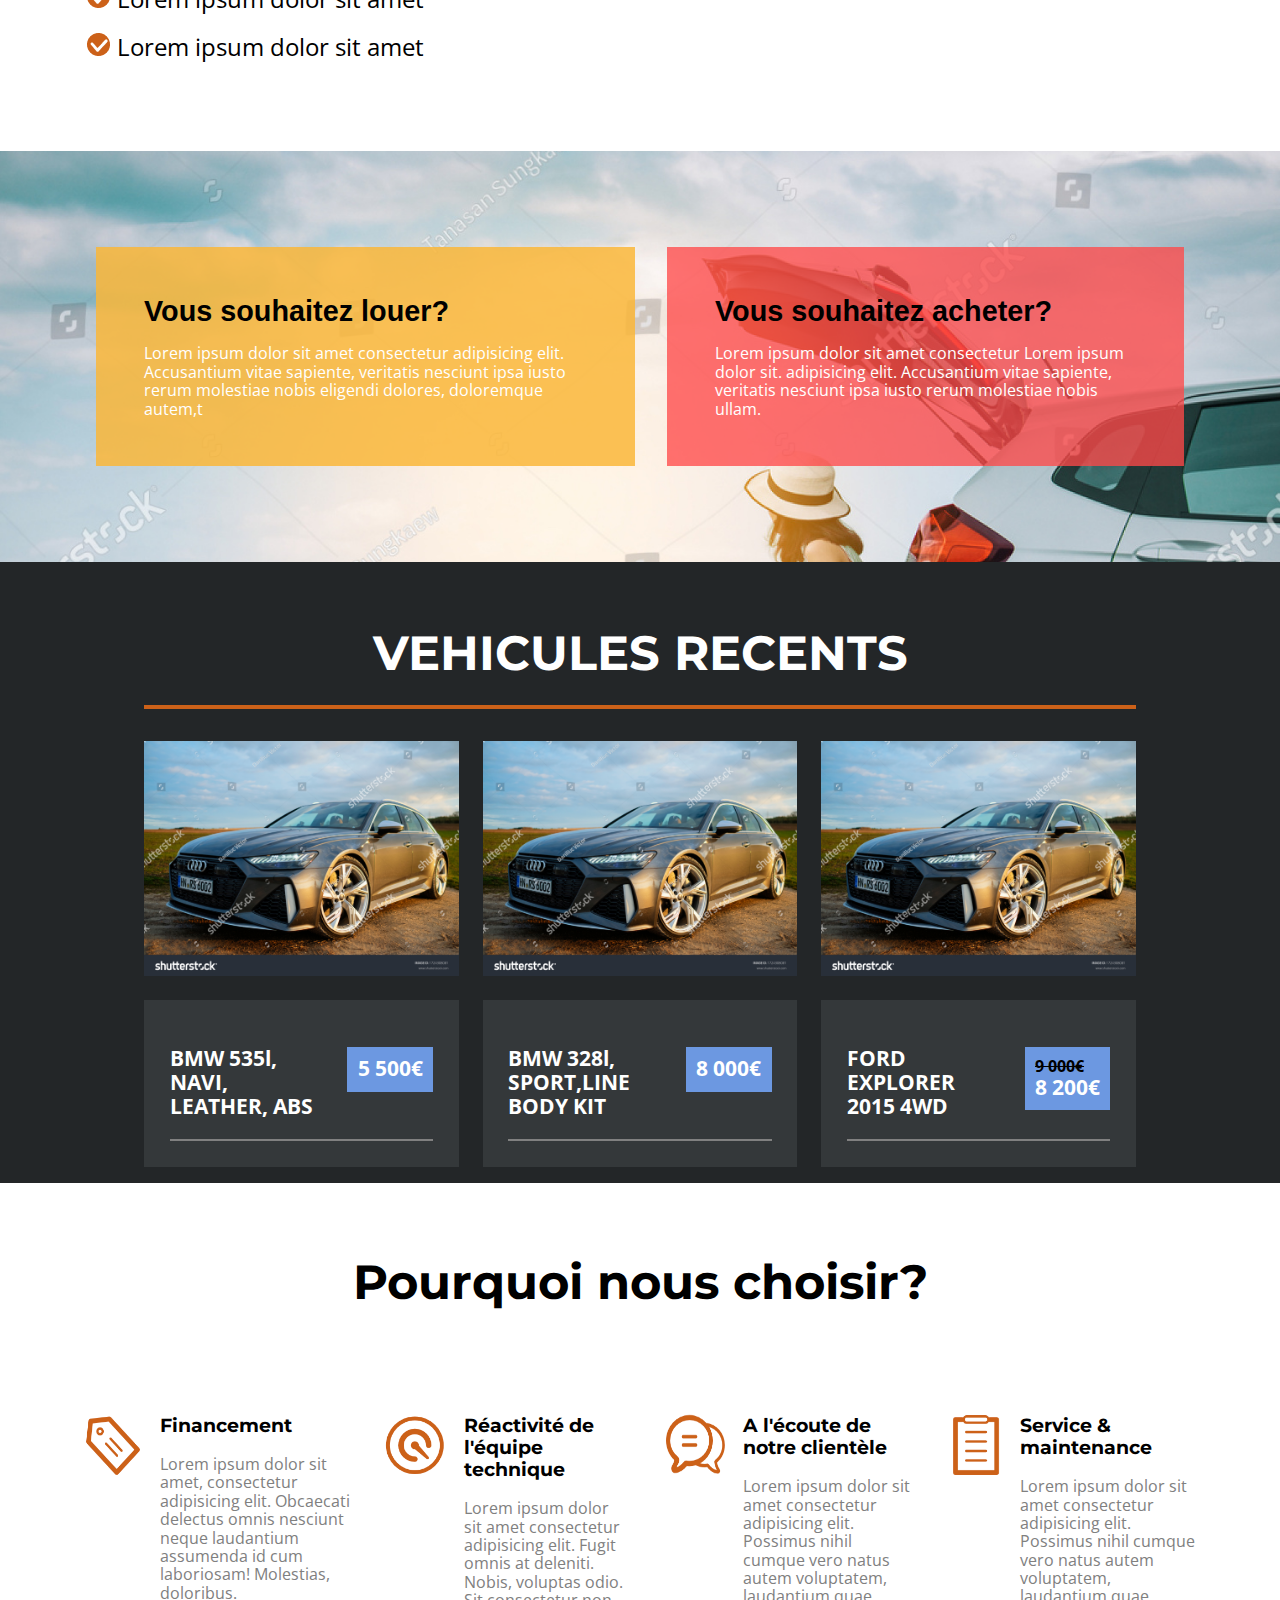
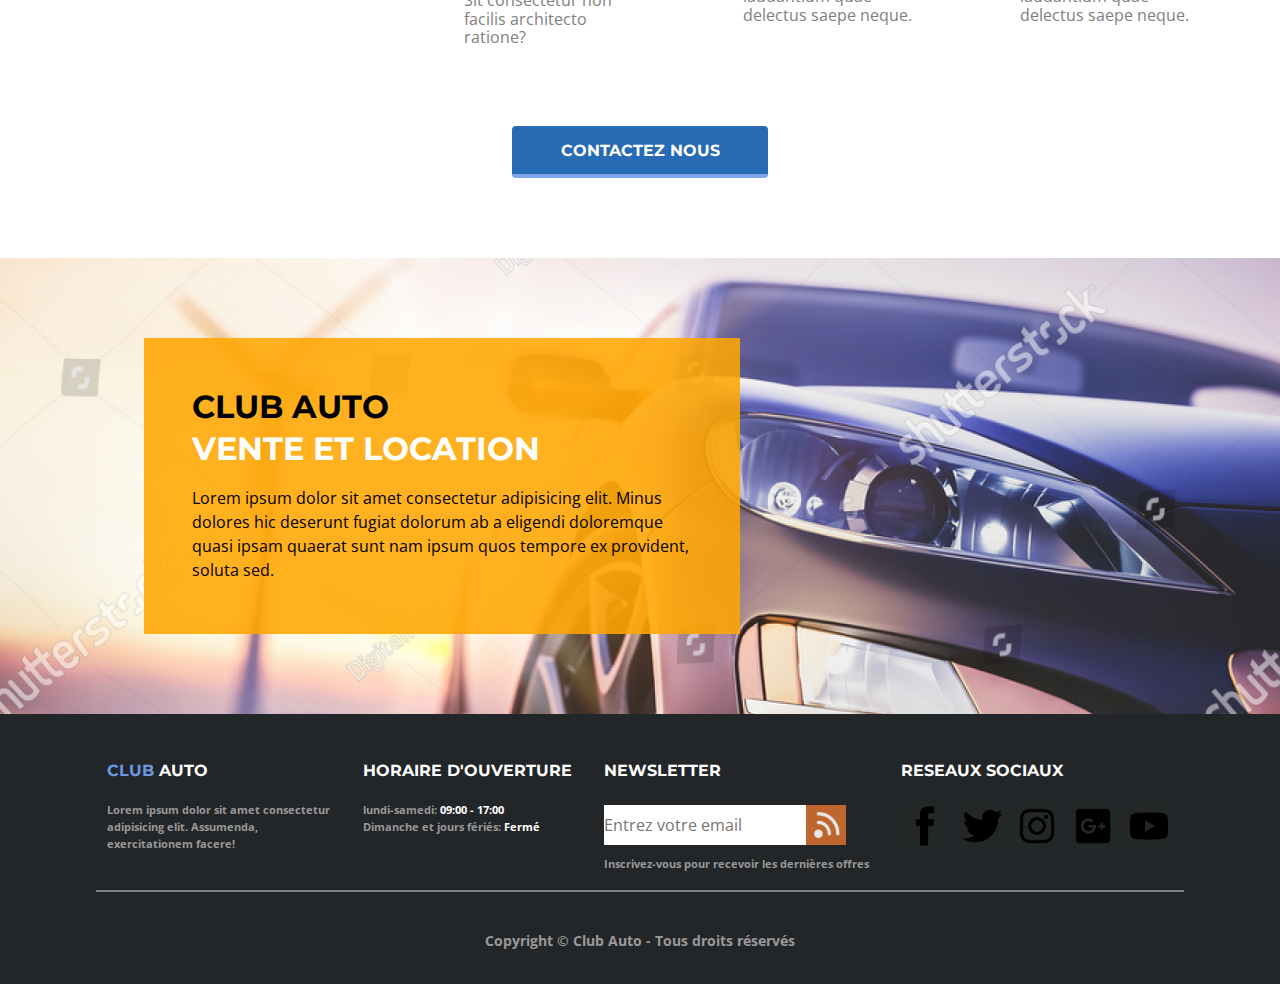
==== commit 89bb0771: "WIP page Index" ====
--- a/HTML/index.html
+++ b/HTML/index.html
@@ -21,14 +21,14 @@
             </div>
             <div class="detailTopInfo">
                 <img src="../images/icone-adresse.png" alt="icone représentant une localisation sur une carte" class="logoSize">
-                <p><span>ADRESSE:</span><br> AVENUE CHARLES DE GAULLE<br>75000 PARIS</p>
+                <p><span class="spanHeader">ADRESSE:</span><br> AVENUE CHARLES DE GAULLE<br>75000 PARIS</p>
             </div>
             <div class="detailTopInfo">
                 <img src="../images/icon-telephone.png" alt="icone représentant un téléphone" class="logoSize">
-                <p><span>TELEPHONE:</span><br>01 23 45 67 89</p>
+                <p><span class="spanHeader">T&Eacute;L&Eacute;PHONE:</span><br>01 23 45 67 89</p>
             </div>
             <div class="detailTopInfo">
-                <p><span>OUVERTURE:</span> Du lundi au samedi<br><span>HORAIRES:</span> De 9h à 17h</p>
+                <p><span class="spanHeader">OUVERTURE:</span> Du lundi au samedi<br><span class="spanHeader">HORAIRES:</span> De 9h à 17h</p>
             </div>
             <div id="logoMainHeader">
                 <a href="https://www.facebook.com/"><img src="../images/iconeFacebook.png" alt="logo de Facebook" class="logoSize"></a>
@@ -37,7 +37,7 @@
         </div>
         <div class="detailTopInfo" id="telephone">
             <img src="../images/icon-telephone.png" alt="icone représentant un téléphone" class="logoSize">
-            <p><span>TELEPHONE:</span><br>01 23 45 67 89</p>
+            <p><span>T&Eacute;L&Eacute;PHONE:</span><br>01 23 45 67 89</p>
         </div>
         
         <!--Barre de Navigation-->
@@ -69,7 +69,7 @@
         <article id="deuxiemeArticle">
             <div>
                 <h2 id="articleTitreDeux">LE MEILLEUR DE L'AUTOMOBILE</h2>
-                <p>Lorem ipsum dolor sit, amet consectetur adipisicing elit. Facilis atque maxime, consequatur labore illum reprehenderit quas consequuntur dolor, eveniet placeat enim qui aut? Itaque aspernatur error quibusdam aliquam? Fugiat inventore quos Lorem ipsum dolor sit amet consectetur adipisicing elit. Consectetur amet consequatur.</p>
+                <p>Lorem ipsum dolor sit, amet consectetur adipisicing elit. Facilis atque maxime, consequatur labore illum reprehenderit quas consequuntur dolor, eveniet placeat enim qui aut? Itaque aspernatur error quibusdam aliquam? Fugiat inventore quos </p>
 
                 <ul>
                     <li>Lorem ipsum dolor sit amet</li>
@@ -89,12 +89,12 @@
     <section id="mainChoix">
         <article id="choixLocation" class="choixSectionDeux">
             <h3>Vous souhaitez louer?</h3>
-            <p>Lorem ipsum dolor sit amet consectetur adipisicing elit. Accusantium vitae sapiente, veritatis nesciunt ipsa iusto rerum molestiae nobis eligendi dolores, doloremque autem, animi quia quo? Dolorem laborum assumenda magnam Lorem ipsum, dolor sit amet </p>
+            <p>Lorem ipsum dolor sit amet consectetur adipisicing elit. Accusantium vitae sapiente, veritatis nesciunt ipsa iusto rerum molestiae nobis eligendi dolores, doloremque autem,t </p>
         </article>
 
         <article id="choixAchat" class="choixSectionDeux">
             <h3>Vous souhaitez acheter?</h3>
-            <p>Lorem ipsum dolor sit amet consectetur Lorem ipsum dolor sit. adipisicing elit. Accusantium vitae sapiente, veritatis nesciunt ipsa iusto rerum molestiae nobis eligendi dolores, doloremque autem, animi quia quo? Dolorem laborum assumenda magnam ullam. 
+            <p>Lorem ipsum dolor sit amet consectetur Lorem ipsum dolor sit. adipisicing elit. Accusantium vitae sapiente, veritatis nesciunt ipsa iusto rerum molestiae nobis ullam. 
             </p>
         </article>
     </section>
--- a/CSS/index.css
+++ b/CSS/index.css
@@ -261,12 +261,14 @@
     background-color: var(--yellow);
     display: flex;
     flex-direction: column;
+    
 }
 
 #choixAchat{
     background-color:var(--pink); 
     display: flex;
-    flex-direction: column;   
+    flex-direction: column;
+       
 }
 
 .choixSectionDeux p{
@@ -274,24 +276,18 @@
     font-size: 1.9rem;
     font-family: Open Sans, Verdana, Geneva, Tahoma, sans-serif;
     margin-bottom: 0;
-    width: 13em;
-   
-    
-
 }
 .choixSectionDeux h3{
     font-size: 4rem;
     font-family: Monserrat, Verdana, Geneva, Tahoma, sans-serif;
     margin-top: 0;
-    width: 4em;
+    
  
 }
 
 .choixSectionDeux{
     padding: 6em 6em 6em 3em;
 }
-
-
 
 /*Début de la section trois*/
 
@@ -436,7 +432,7 @@
     height: 3em;
     border: none;
     border-radius: 4px 4px 4px 4px;
-    background-color: var(--blue);
+    background-color: rgb(39, 107, 180);
     margin-bottom: 5em;
     border-bottom: 4px solid #7ca7eb;
 }
@@ -589,10 +585,16 @@
 }
 
 
+
+
+
 /*Début des médias queries*/
 
-@media only screen and (max-width: 767px){
-    /*Médias queries pour la version mobile*/
+
+
+/*Médias queries pour la version mobile*/
+@media only screen and (max-width: 896px) {
+    
     #topInfo{
         display: none;
     }
@@ -635,15 +637,61 @@
    
 }
 
-@media only screen and ( min-width: 768px){
-    
+@media only screen and ( min-width: 897px){
+    #telephone{
+        display: none;
+    }
     #menuBurger{
         display: none;
     }
-    #telephone{
-        display: none;
-    }
-    /*Début des médias queries de la section une*/
+}
+
+
+
+
+    /*Début des médias queries du header*/
+
+@media only screen and ( min-width: 1280px) and (max-width: 1600px){
+
+    #topInfo{
+        gap: 2em;
+    }
+    #topInfo p{
+        font-size: 0.9rem;
+    }
+
+    .spanHeader{
+        font-size: 0.8rem;
+    }
+
+}
+
+@media only screen and ( min-width: 1601px){
+    #topInfo{
+        gap: 5em;
+    }
+
+    #topInfo p{
+        font-size: 1rem;
+    }
+    .spanHeader{
+        font-size: 0.8rem;
+    }
+
+
+}
+
+
+
+/*Début des médias queries de la section une*/
+
+@media only screen and ( min-width: 1280px) and (max-width: 1600px){
+
+    #mainPresentation{
+        padding-left: 6em;
+        padding-right: 6em;
+    }
+
     #imagePremierArticle{
         width: 50%;
         height: 50%;
@@ -653,60 +701,213 @@
         flex-direction: row;
         gap: 2.5em;   
     }
-    
+    #articleTitreUn{
+        margin-top: 0;
+    }
+    
+    #sousTitreArticleUn{
+        margin-bottom: 0;
+        font-size: 1.5rem;
+    }
+
+    #contenuParagrapheUn{
+        font-size: 1.1rem;
+    }
+
+    #imageDeuxiemeArticle{
+        width: 48%;
+        height: 50%;
+        
+    }
+
+    #deuxiemeArticle{
+        display: flex;
+        flex-direction: row;
+        margin-top: 2em;
+        gap: 2em;
+        
+    }
+
+    #deuxiemeArticle p{
+        font-family: Open Sans, Verdana, Geneva, Tahoma, sans-serif;
+        font-size: 1.1rem;
+    }
+
+    #articleTitreDeux{
+        font-size: 1.8rem;
+        border-bottom: 2px solid rgba(128, 128, 128, 0.487);
+    }
+    #deuxiemeArticle ul{
+        padding-left: 1.3em;
+        margin-bottom: 2em;
+        
+    }
+}
+@media only screen and ( min-width: 1601px){
+    #mainPresentation{
+        padding-left: 8em;
+        padding-right: 8em;
+    }
+    #imagePremierArticle{
+        width: 50%;
+        height: 50%;
+    }
+    #premierArticle{
+        display:flex;
+        flex-direction: row;
+        gap: 2.5em;   
+    }
+    #articleTitreUn{
+        margin-top: 0;
+    }
+    
+    #sousTitreArticleUn{
+        margin-bottom: 0;
+        font-size: 1.8rem;
+    }
+
+    #contenuParagrapheUn{
+        font-size: 1.5rem;
+    }
+
+    #deuxiemeArticle p{
+        font-family: Open Sans, Verdana, Geneva, Tahoma, sans-serif;
+        font-size: 1.1rem;
+    }
+
     #imageDeuxiemeArticle{
         width: 50%;
         height: 50%;
         
-        
     }
 
     #deuxiemeArticle{
         display: flex;
         flex-direction: row;
         margin-top: 2em;
-        gap: 2.5em;
-    }
-    /*Début des médias queries de la section deux*/
+        gap: 3em;
+    }
+
+    #deuxiemeArticle p{
+        font-size: 1.8rem;
+    }
+    
+
+    #articleTitreDeux{
+        font-size: 1.8rem;
+        border-bottom: 2px solid rgba(128, 128, 128, 0.487);
+    }
+    #deuxiemeArticle ul{
+        padding-left: 1.6em;
+        margin-bottom: 2em;
+        
+    }
+    
+}
+
+
+
+/*Début des Médias queries de la section deux*/
+
+@media only screen and ( min-width: 897px) and (max-width: 1279px){
+
+    .choixSectionDeux p{
+        color:white;
+        font-size: 1.9rem;
+        font-family: Open Sans, Verdana, Geneva, Tahoma, sans-serif;
+        margin-bottom: 0;
+        display: flex;
+        justify-content: center;
+
+    }
+    .choixSectionDeux h3{
+        font-size: 4rem;
+        font-family: Monserrat, Verdana, Geneva, Tahoma, sans-serif;
+        margin-top: 0;
+    }
+}
+
+@media only screen and ( min-width: 1280px) and (max-width: 1600px){
+    #mainChoix{
+        display: flex;
+        flex-direction: row;
+        padding: 6em;
+        gap: 2em;
+    }
+
+    .choixSectionDeux p{
+        color:white;
+        font-size: 1rem;
+        font-family: Open Sans, Verdana, Geneva, Tahoma, sans-serif;
+        margin-bottom: 0;
+
+    }
+    .choixSectionDeux h3{
+        font-size: 1.8rem;
+        font-family: Monserrat, Verdana, Geneva, Tahoma, sans-serif;
+        margin-top: 0;
+        margin-bottom: 0;
+    }
+
+    .choixSectionDeux{
+        padding: 3em 3em 3em 3em;
+    }
+}
+
+
+@media only screen and ( min-width: 1601px){
     #mainChoix{
         display: flex;
         flex-direction: row;
         padding: 8em;
-        
-    }
-
+        gap: 3em;
+    }
+
+    .choixSectionDeux p{
+        color:white;
+        font-size: 1.5rem;
+        font-family: Open Sans, Verdana, Geneva, Tahoma, sans-serif;
+        margin-bottom: 0;
+
+    }
     .choixSectionDeux h3{
         font-size: 2rem;
-        width: 100%;
-    }
-
-    .choixSectionDeux p{
-        font-size: 1.5rem;
-        width: 100%;
+        font-family: Monserrat, Verdana, Geneva, Tahoma, sans-serif;
+        margin-top: 0;
+        margin-bottom: 0;
     }
 
     .choixSectionDeux{
-        padding: 3em;
-        width: 100%;
-    }
+        padding: 4em 4em 4em 4em;
+    }
+}
+
+    
+   
+
 
     /*Début des médias queries de la section trois*/
-
+@media only screen and ( min-width: 1280px) and (max-width: 1600px){
+    #titreSectionTrois{
+        padding-top: 1em;
+    }
 
     #mainVehiculesRecents{
-        padding: 4em;
+        padding: 3em 6em 1em 6em;
         flex-wrap: wrap;
     }
 
     #listeVehiculesRecents{
         display: flex;
         gap: 1.5em;
+        padding-bottom: 0;
+        padding-top: 2em;
     }
 
     .bordureBasse{
         display: flex;
         flex-direction:row-reverse;
-        font-size: 1.5rem;
+        font-size: 1.3rem;
     }
     
 
@@ -718,36 +919,98 @@
     .prixTrois{
         display: flex;
         flex-direction: column;
+        margin-bottom:0; 
+        height: fit-content; 
+
+    }
+    .infoVehicule{
+        font-size: 0.8rem;
+    }
+    .prix{
+        margin-left: 1em;
+    }
+}
+@media only screen and ( min-width: 1601px){
+    #titreSectionTrois{
+        padding-top: 1em;
+    }
+
+    #mainVehiculesRecents{
+        padding: 3em 6em 1em 6em;
+        flex-wrap: wrap;
+    }
+
+    #listeVehiculesRecents{
+        display: flex;
+        gap: 1.5em;
+        padding-bottom: 0;
+        padding-top: 2em;
+    }
+
+    .bordureBasse{
+        display: flex;
+        flex-direction:row-reverse;
+        justify-content: space-between;
+        font-size: 1.3rem;
+    }
+    
+
+    .prix{
         margin-bottom: 1em; 
+        height: fit-content;  
+    }
+
+    .prixTrois{
+        display: flex;
+        flex-direction: column;
+        margin-bottom:1em; 
         height: fit-content; 
 
     }
+    .infoVehicule{
+        font-size: 0.8rem;
+    }
+    .prix{
+        margin-left: 1em;
+    }
+    
+}
+
+
     /*Début des médias queries de la section quatre*/
+@media only screen and ( min-width: 1280px){
     #detailQualiteService{
         display: flex;
         flex-direction: row;
         padding: 0;
-        margin-left: 8em;
-        margin-right: 8em;
-        gap: 3em;
+        margin-left: 5em;
+        margin-right: 5em;
+        gap: 2em;
     }
 
     .descriptionQualiteService h3{
-        font-size: 1.4rem;
+        font-size: 1.2rem;
     }
 
     .descriptionQualiteService p{
         font-size: 1rem;
     }
 
+    .description{
+        gap: 1em;
+    }
+
     .logoQualiteService{
-        width: 5em;
-        height: 5em;
-    }
+        width: 4em;
+        height: 4em;
+    }
+}
+
+
     /*Début des médias queries pour la section cinq*/
-
+@media only screen and ( min-width: 1280px){
     #mainDernierePresentation{
-        background-size: 100%;
+        background-size: cover;
         background-position: top; 
         padding-left: 6em;
         padding-top: 5em;
@@ -758,7 +1021,7 @@
         width: 500px;
         height: 200px;
         padding: 0;
-        margin-left: 6em;
+        margin-left: 3em;
         padding: 3em;
     }
 
@@ -771,33 +1034,38 @@
         font-size: 1rem;
     
     }
+}
+
+
+
+
     /*Début des médias queries du footer*/
-
+@media only screen and ( min-width: 1280px){
     #mainFooter{
         padding:3em 6em 2em 6em;
     }
 
     #premierParagrapheFooter{
-        width: 28em;
+        width: 20em;
     }
 
     #contenuFooter{
         display: flex;
         flex-direction: row;
         justify-content: center;
-        gap: 4em;
+        gap: 2em;
         border-bottom: 2px solid grey;
-        flex-wrap: wrap;
         
+        
     }
     #mainFooter h4,label{
-        font-size:1.2rem;
+        font-size:1rem;
         font-weight: bold;
         margin-top: 0;
     }
 
     #contenuFooter p{
-        font-size: 0.9rem;
+        font-size: 0.7rem;
     }
 
     #logoReseauxFooter{
@@ -808,6 +1076,9 @@
         height: 2.5em;
         width: 18em;
     }
+    #inputFooter{
+        width: 15em;
+    }
 
     .logoForm{
         width: 2.5em;
@@ -825,69 +1096,62 @@
         font-size: 0.9rem;
         margin-bottom: 0;
     }
-
-    
-@media only screen and (max-width: 1200px){
-
-    /*Responsive des informations du header*/
-    #topInfo{
-        width: 100%;
-        gap: 2em;
-    }
-    
-    /*responsive de la barre de navigation*/
-    #mainNav ul{
-        padding:0;
+}
+
+@media only screen and ( min-width: 1601px){
+
+    #mainFooter{
+        padding:3em 6em 2em 6em;
+    }
+
+    #premierParagrapheFooter{
+        width: 28em;
+    }
+
+    #contenuFooter{
+        display: flex;
+        flex-direction: row;
         justify-content: center;
-    }
-
-
-    
-
-    /*Résponsive section trois*/
-    #listeVehiculesRecents{
-        display: flex;
-        flex-wrap: wrap;
-    }
-    
-    .bordureBasse{
-        display: flex;
-        flex-direction: column;
-        align-items: center;
-    }
-
-    .prix, .prixTrois{
-        margin-left: 0;
-    }
-
-    /*Responsive section quatre*/
-
-    #detailQualiteService{
-        flex-wrap: wrap;
-    }
-
-}
-
-@media only screen and ( min-width: 1400px){
-    #contenuFooter{
-        flex-wrap: nowrap;
-    }
-
-}
-
-
-@media only screen and ( min-width: 1400px){
-    /*Responsive du main*/
-
-    #mainPresentation{
-        padding: 3em 14em 3em 14em;
-    }
-
-}
-}
-
-
-
-
-
-
+        gap: 3em;
+        border-bottom: 2px solid grey;
+        
+        
+    }
+    #mainFooter h4,label{
+        font-size:1.4rem;
+        font-weight: bold;
+        margin-top: 0;
+    }
+
+    #contenuFooter p{
+        font-size: 1rem;
+    }
+
+    
+
+    #contenuFooter input{
+        height: 2.5em;
+        width: 25em;
+    }
+
+    #inputFooter{
+        width: 20em;
+    }
+}
+
+
+
+
+
+
+
+
+
+
+
+
+
+
+
+
+
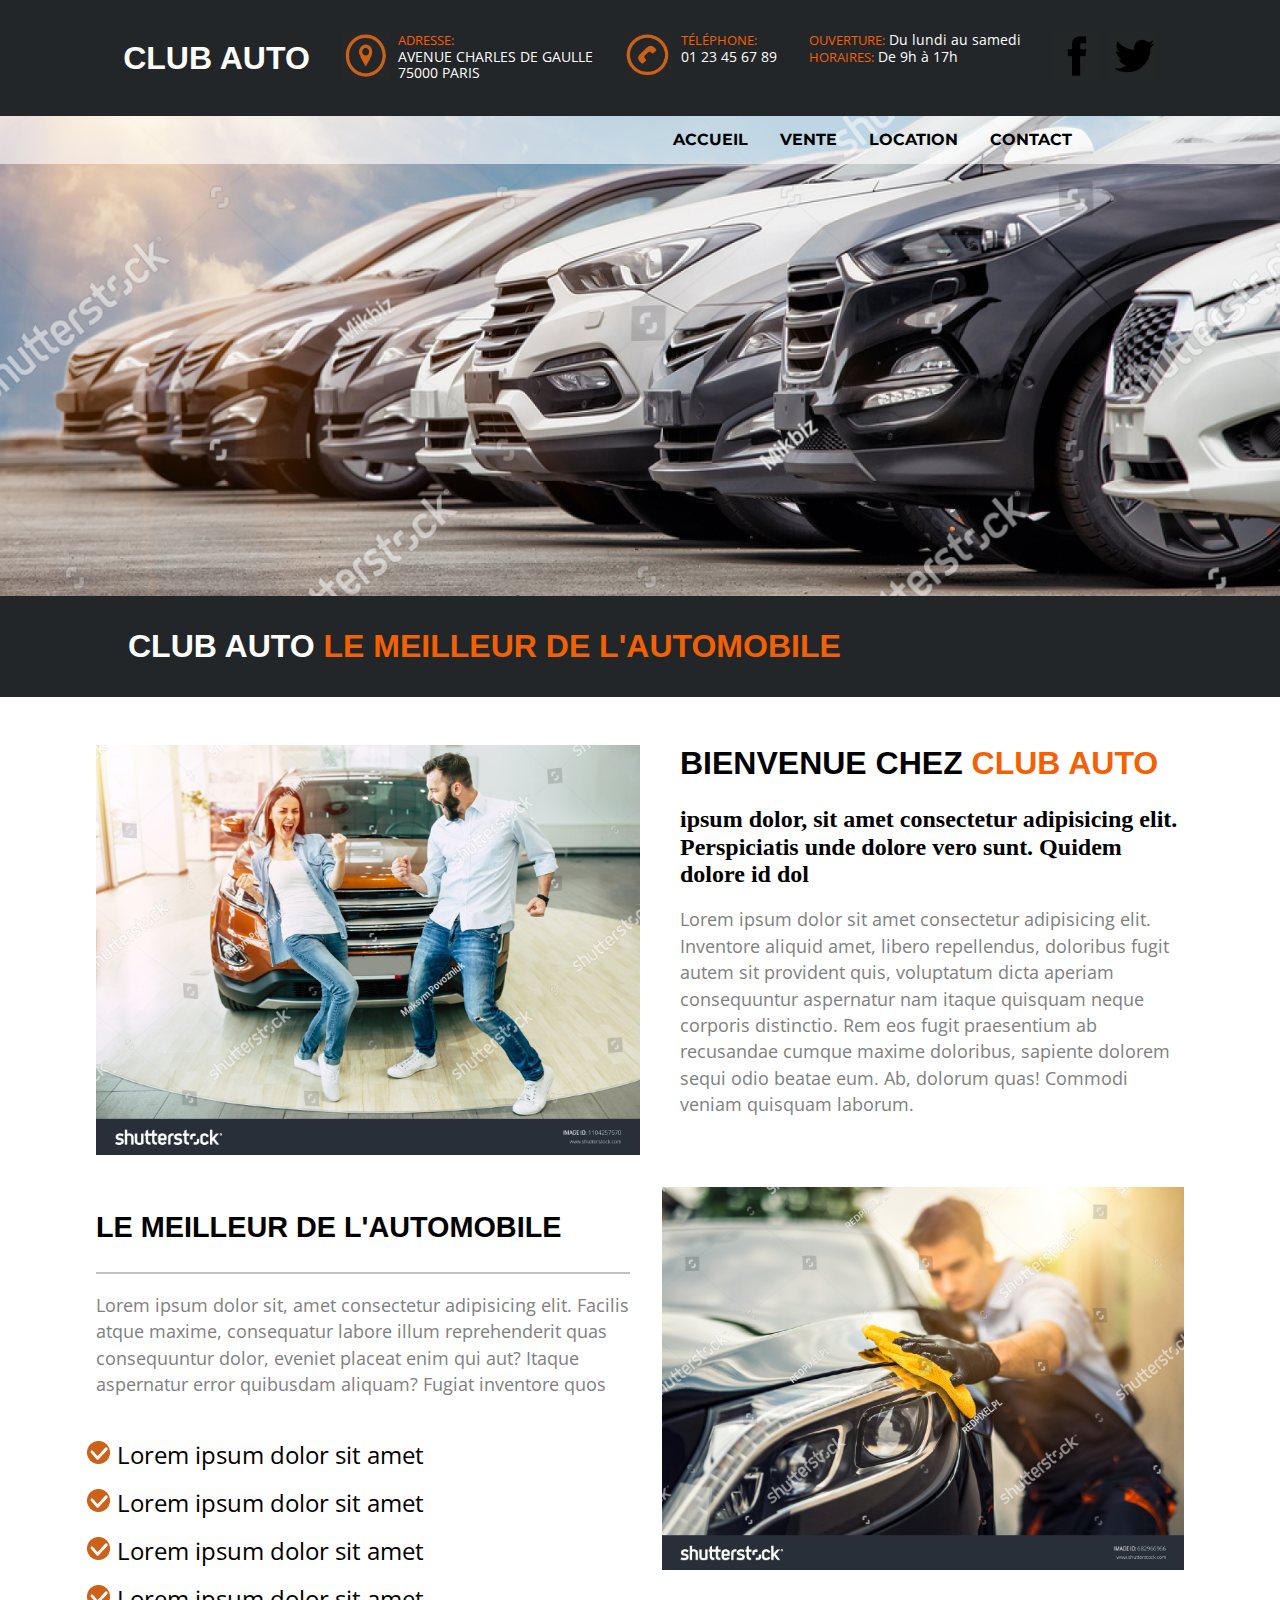
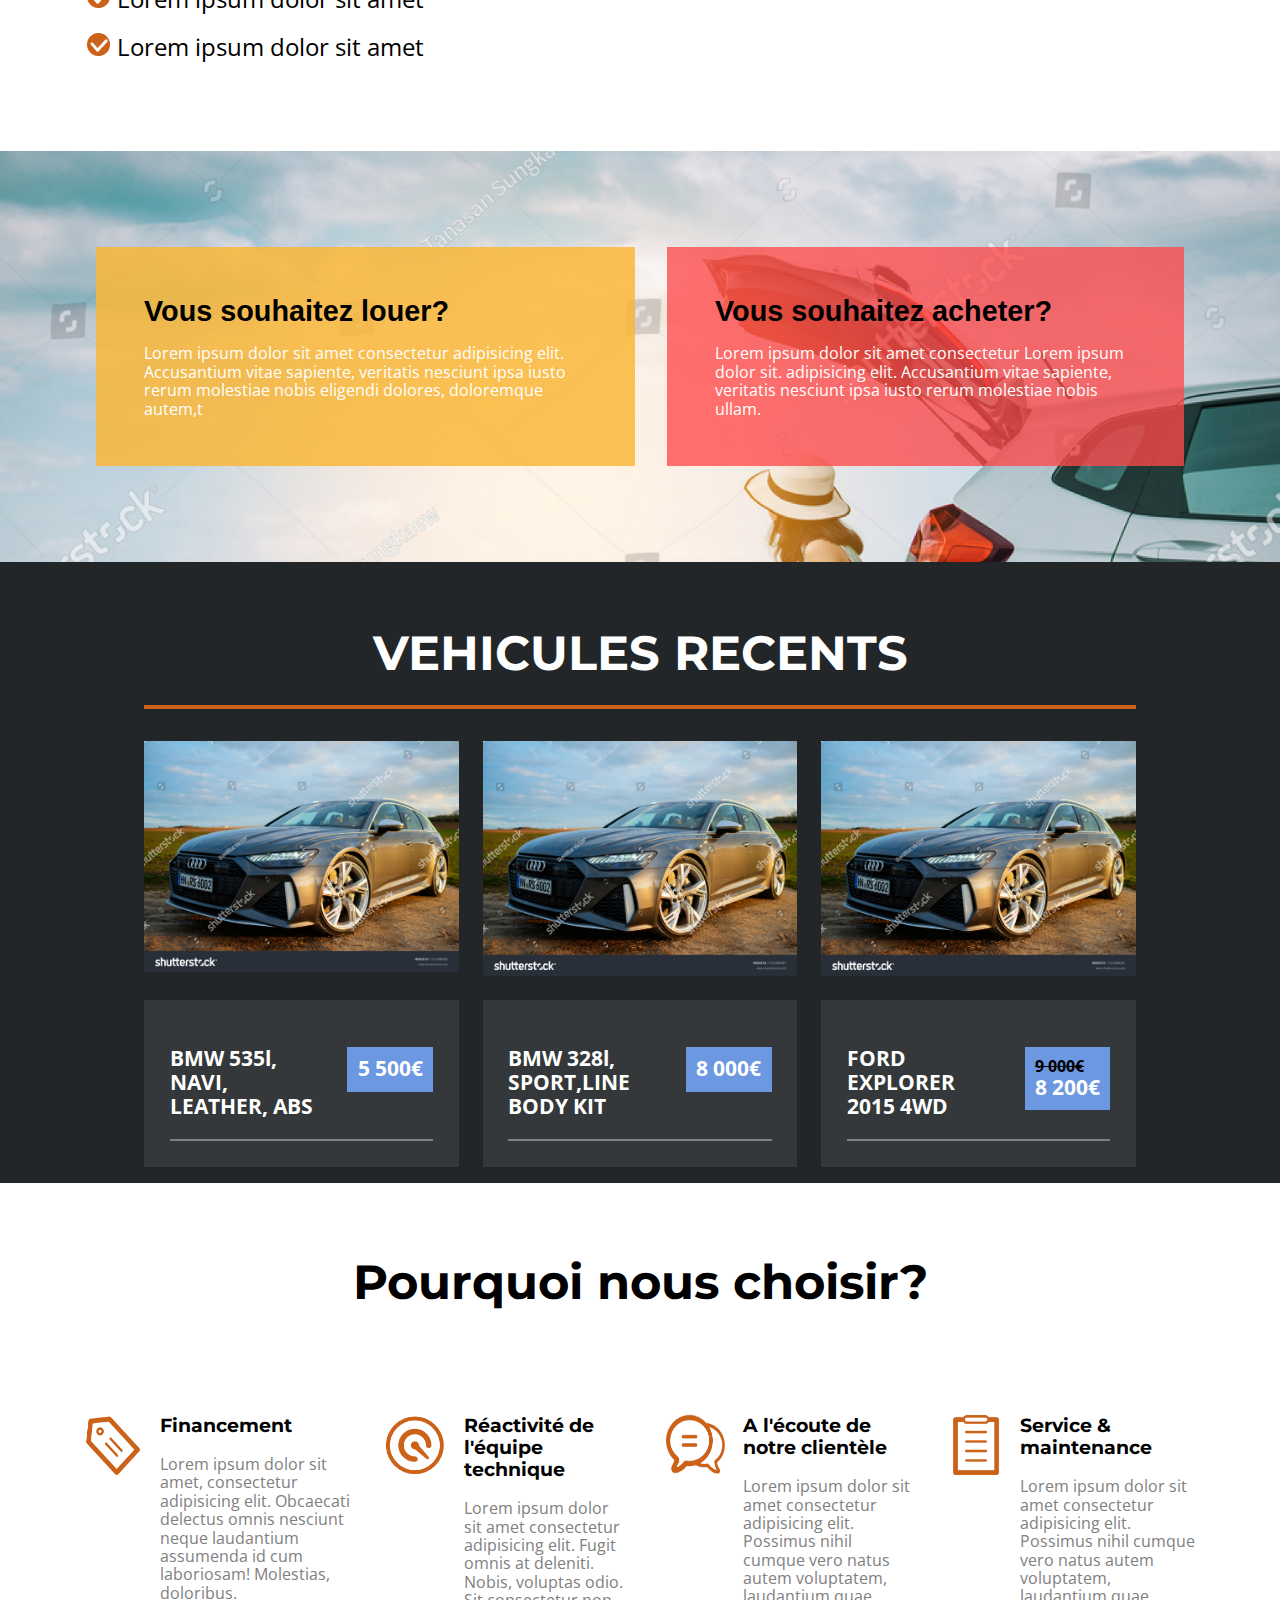
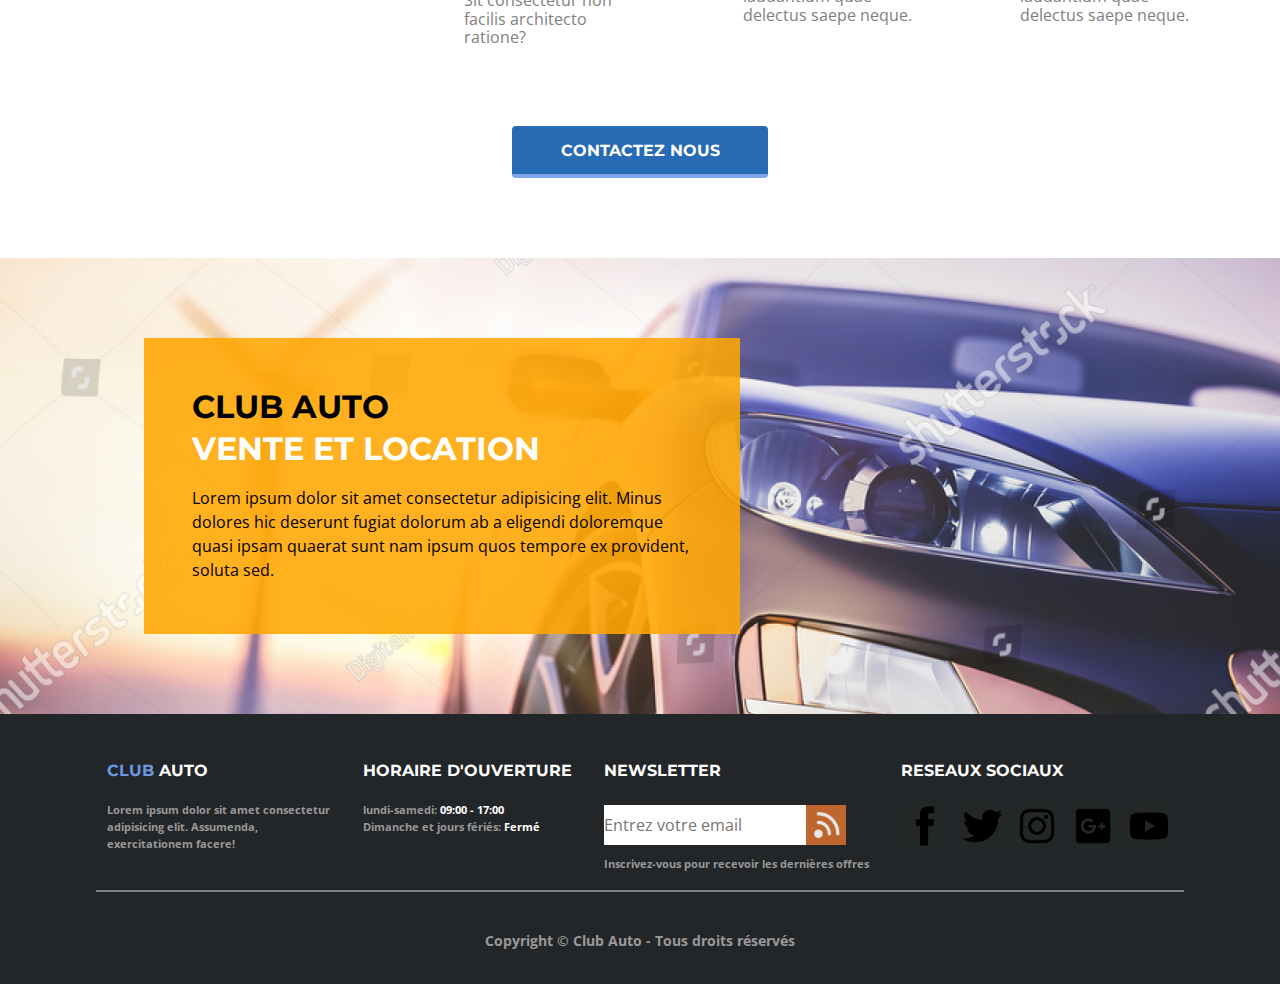
==== commit 4d9c24d6: "WIP site Club Auto" ====
--- a/HTML/index.html
+++ b/HTML/index.html
@@ -43,10 +43,10 @@
         <!--Barre de Navigation-->
         <nav id="mainNav">
             <ul>
-                <li><a href="/index.html">ACCUEIL</a></li>
-                <li><a href="/vente.html">VENTE</a></li>
-                <li><a href="/location.html">LOCATION</a></li> 
-                <li><a href="/contact.html">CONTACT</a></li>
+                <li><a href="/HTML/index.html">ACCUEIL</a></li>
+                <li><a href="/HTML/vente.html">VENTE</a></li>
+                <li><a href="/HTML/location.html">LOCATION</a></li> 
+                <li><a href="/HTML/contact.html">CONTACT</a></li>
             </ul>
 
         </nav>
@@ -107,7 +107,7 @@
             <h2 id="detailTitre">VEHICULES RECENTS</h2>
         </div>
         <div id="listeVehiculesRecents">   
-            <div class="detailVehicule" id="vehiculeUn">
+            <a href="/HTML/bmw535Inavi.html"><div class="detailVehicule" id="vehiculeUn">
                 <div>
                     <img src="../images/vehicule2.jpg" alt="image montrant une BMW 535l" class="imageVehiculeRecent">
                 </div>
@@ -118,7 +118,7 @@
                         
                     </div>
                 </div>
-            </div>
+            </div></a>
             <div class="detailVehicule" id="vehiculeDeux">
                 <div>
                     <img src="../images/vehicule2.jpg" alt="image montrant une BMW 328l" class="imageVehiculeRecent">
--- a/CSS/index.css
+++ b/CSS/index.css
@@ -125,6 +125,7 @@
 #mainNav a:hover{
     color: var(--white);
 }
+
 
 #mainNav{
     height: 30em;
@@ -651,7 +652,7 @@
 
     /*Début des médias queries du header*/
 
-@media only screen and ( min-width: 1280px) and (max-width: 1600px){
+@media only screen and ( min-width: 1024px) and (max-width: 1600px){
 
     #topInfo{
         gap: 2em;
@@ -1040,7 +1041,7 @@
 
 
     /*Début des médias queries du footer*/
-@media only screen and ( min-width: 1280px){
+@media only screen and ( min-width: 1024px){
     #mainFooter{
         padding:3em 6em 2em 6em;
     }
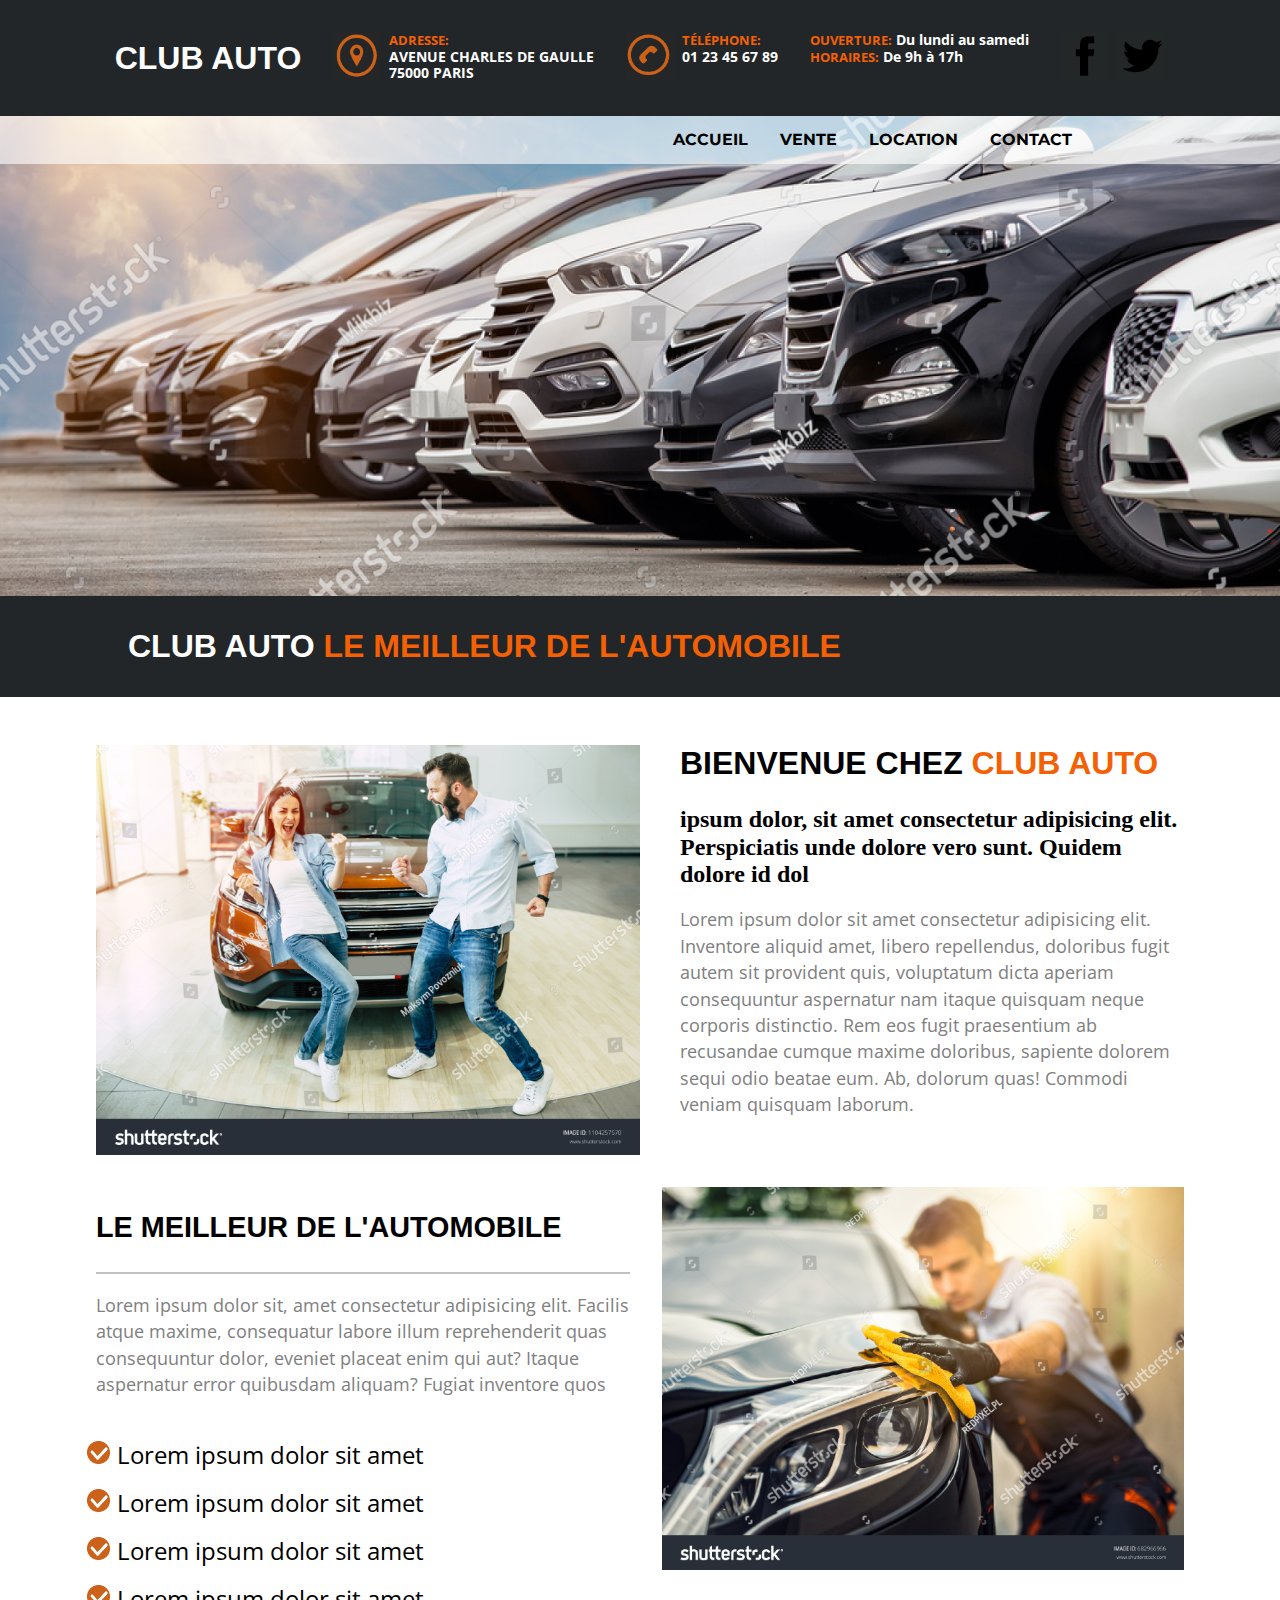
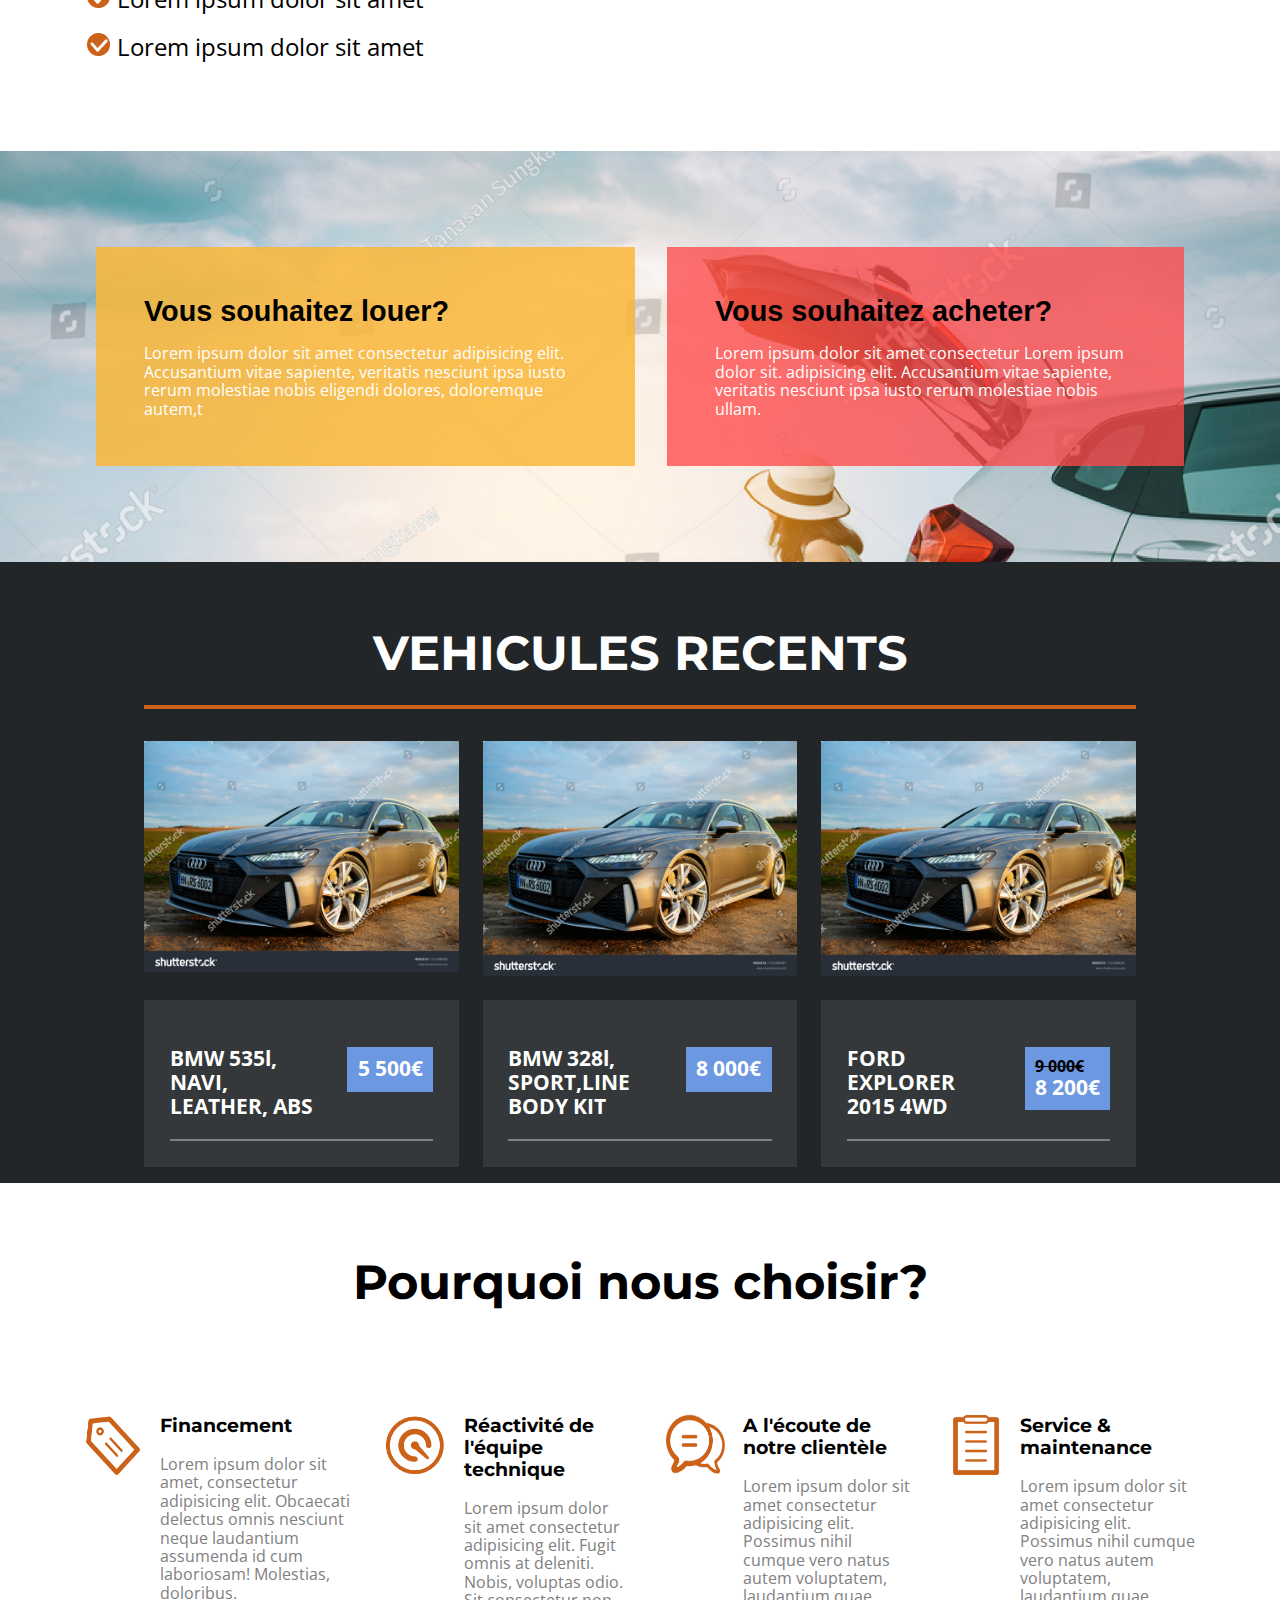
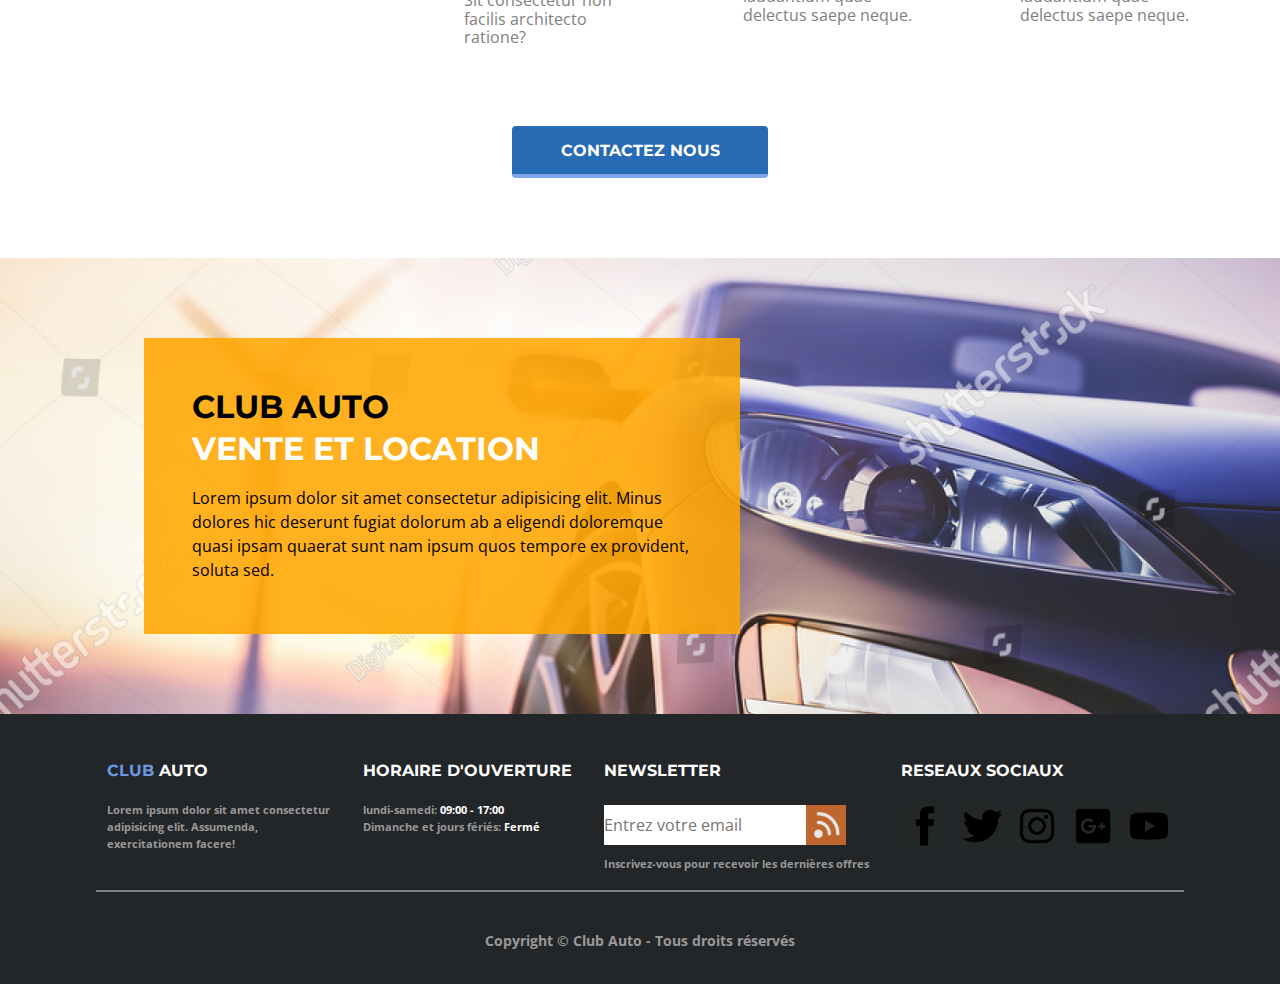
==== commit 5502912a: "WIP site Club Auto" ====
--- a/HTML/index.html
+++ b/HTML/index.html
@@ -37,7 +37,7 @@
         </div>
         <div class="detailTopInfo" id="telephone">
             <img src="../images/icon-telephone.png" alt="icone représentant un téléphone" class="logoSize">
-            <p><span>T&Eacute;L&Eacute;PHONE:</span><br>01 23 45 67 89</p>
+            <p><span class="telephoneHeaderSize">T&Eacute;L&Eacute;PHONE&nbsp;:</span><br>01 23 45 67 89</p>
         </div>
         
         <!--Barre de Navigation-->
--- a/CSS/index.css
+++ b/CSS/index.css
@@ -1,4 +1,4 @@
-@import url('https://fonts.googleapis.com/css2?family=Montserrat&family=Open+Sans&display=swap');
+@import url('https://fonts.googleapis.com/css2?family=Montserrat:wght@400;700&family=Open+Sans:wght@400;700&display=swap');
 
 :root{
     --white: #FFFFFF;
@@ -60,6 +60,7 @@
 
 .detailTopInfo{
     font-family: Open Sans, Verdana, Geneva, Tahoma, sans-serif;
+    font-weight: bold;
     color: var(--white);
     display: flex;
     gap: 0.5em;  
@@ -68,6 +69,11 @@
 #logoMainHeader{
     display: flex;
     gap: 0.5em;
+}
+
+.telephoneHeaderSize{
+    font-size: 1.5rem;
+    font-weight: bold;
 }
 
 /* Barre de navigation*/
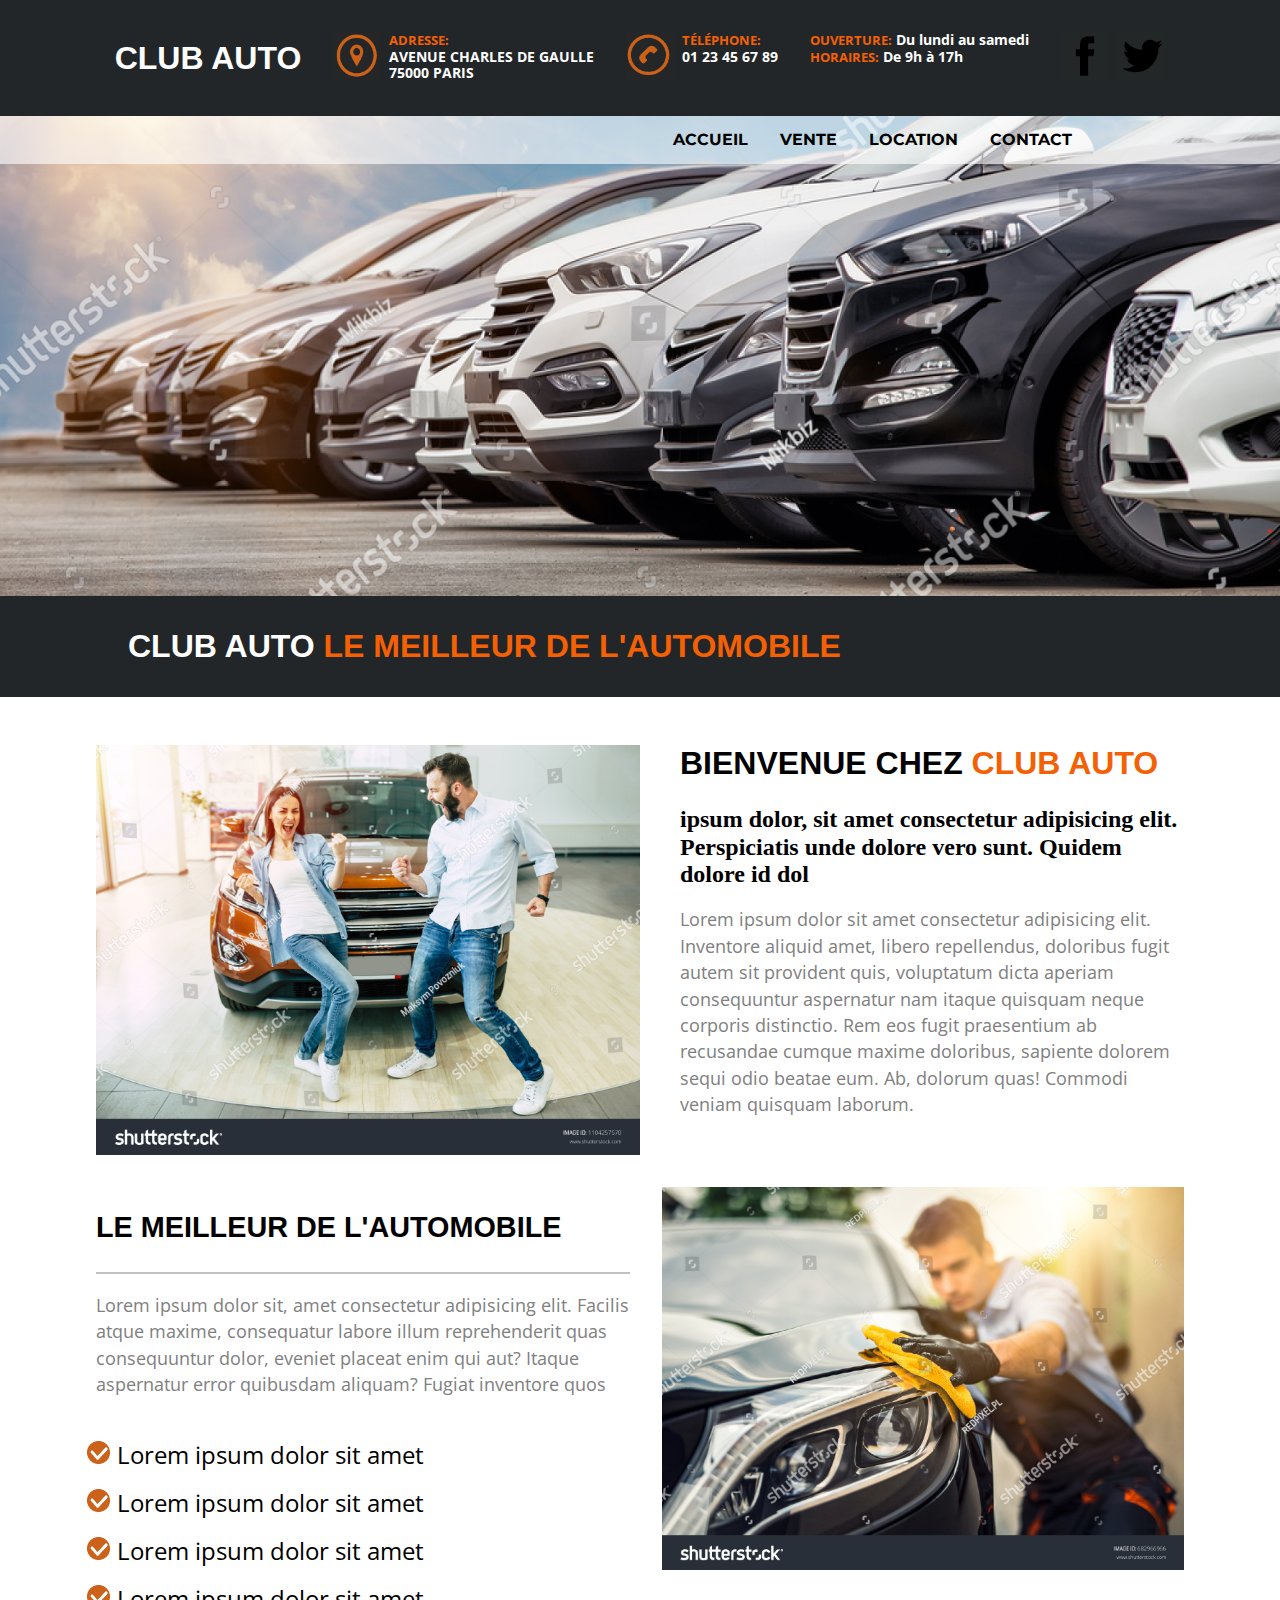
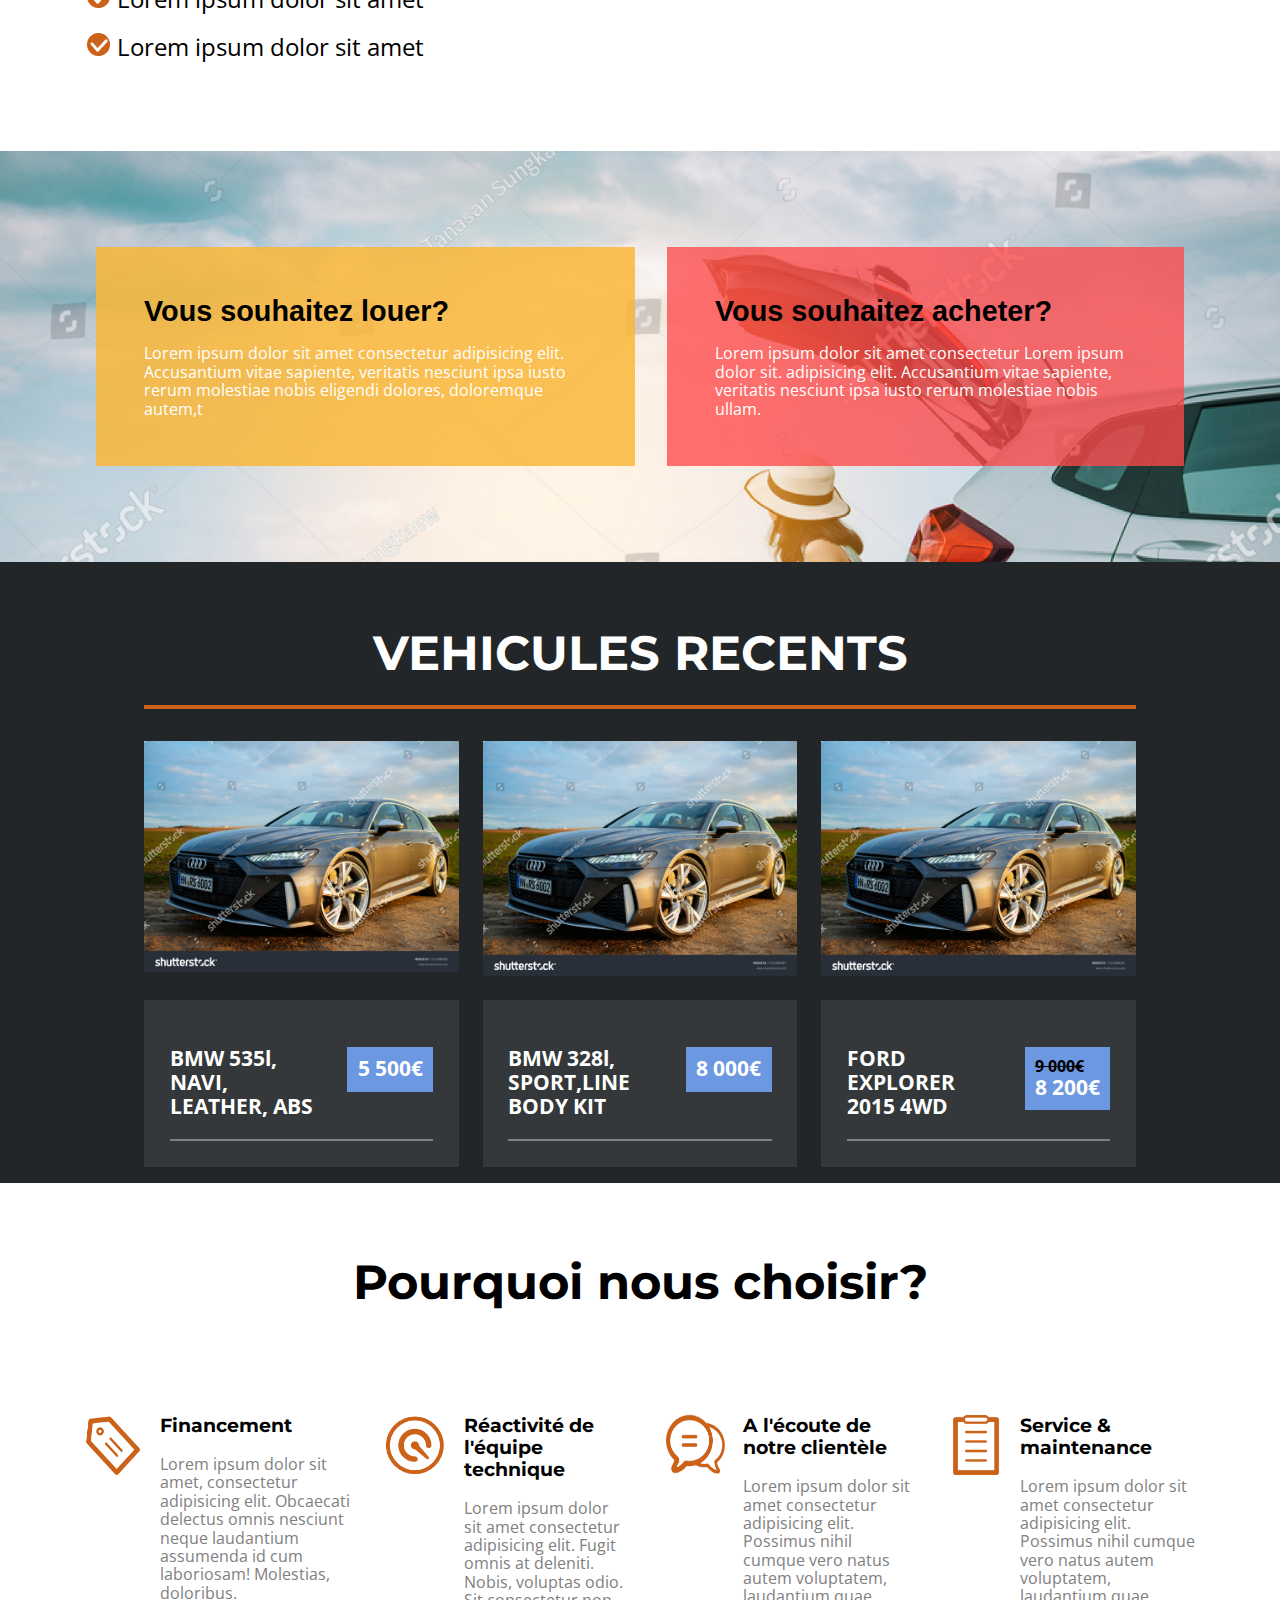
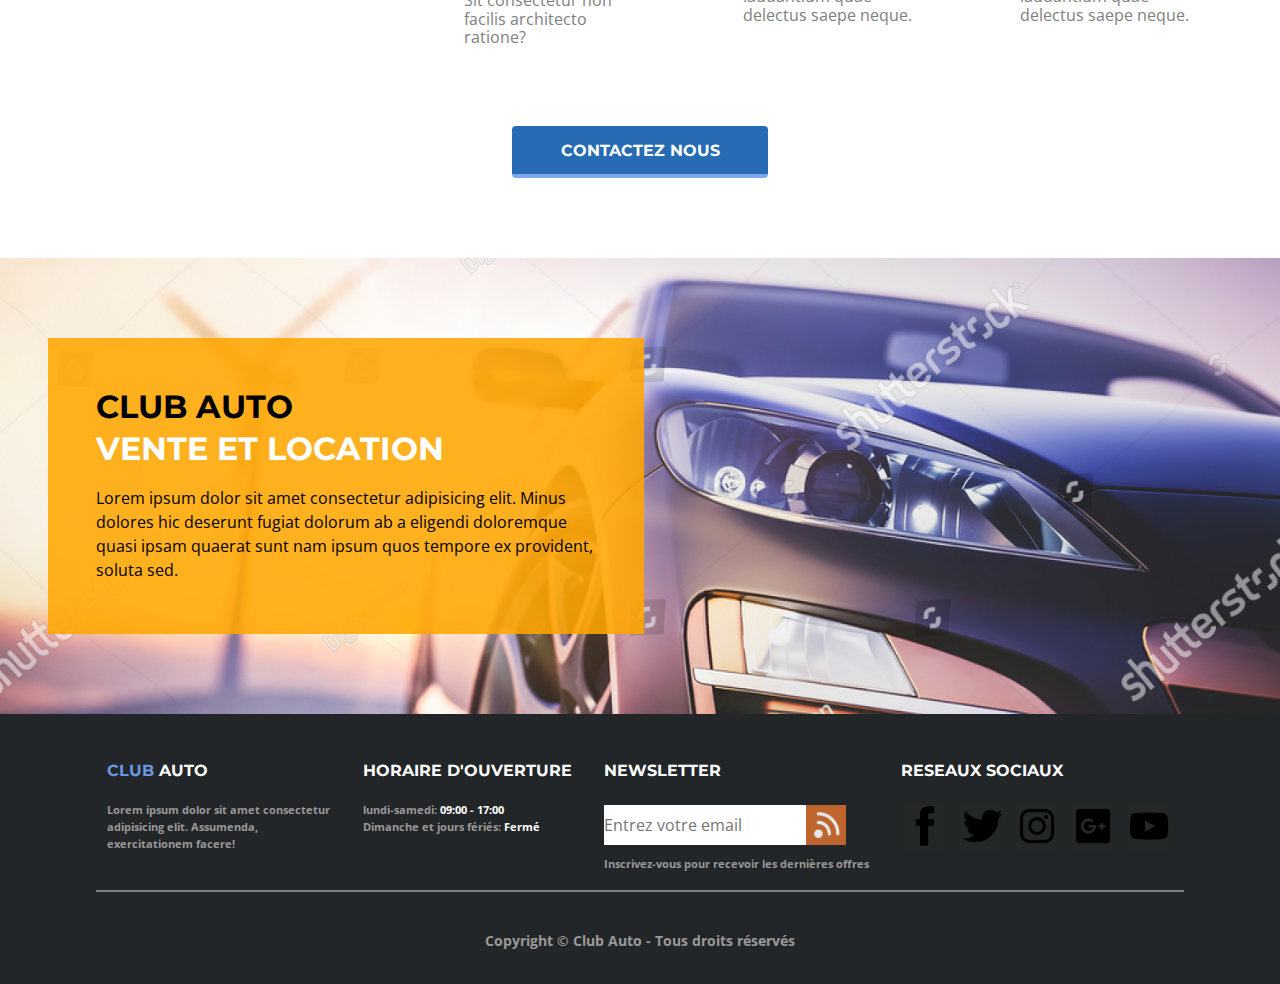
==== commit 54d0da02: "WIP site Club Auto" ====
--- a/HTML/index.html
+++ b/HTML/index.html
@@ -43,10 +43,10 @@
         <!--Barre de Navigation-->
         <nav id="mainNav">
             <ul>
-                <li><a href="/HTML/index.html">ACCUEIL</a></li>
-                <li><a href="/HTML/vente.html">VENTE</a></li>
-                <li><a href="/HTML/location.html">LOCATION</a></li> 
-                <li><a href="/HTML/contact.html">CONTACT</a></li>
+                <li><a href="index.html">ACCUEIL</a></li>
+                <li><a href="#">VENTE</a></li>
+                <li><a href="#">LOCATION</a></li> 
+                <li><a href="contact.html">CONTACT</a></li>
             </ul>
 
         </nav>
--- a/CSS/index.css
+++ b/CSS/index.css
@@ -268,6 +268,7 @@
     background-color: var(--yellow);
     display: flex;
     flex-direction: column;
+   
     
 }
 
@@ -859,6 +860,8 @@
     .choixSectionDeux{
         padding: 3em 3em 3em 3em;
     }
+     
+    
 }
 
 
@@ -1019,7 +1022,6 @@
     #mainDernierePresentation{
         background-size: cover;
         background-position: top; 
-        padding-left: 6em;
         padding-top: 5em;
         padding-bottom: 5em;
     }
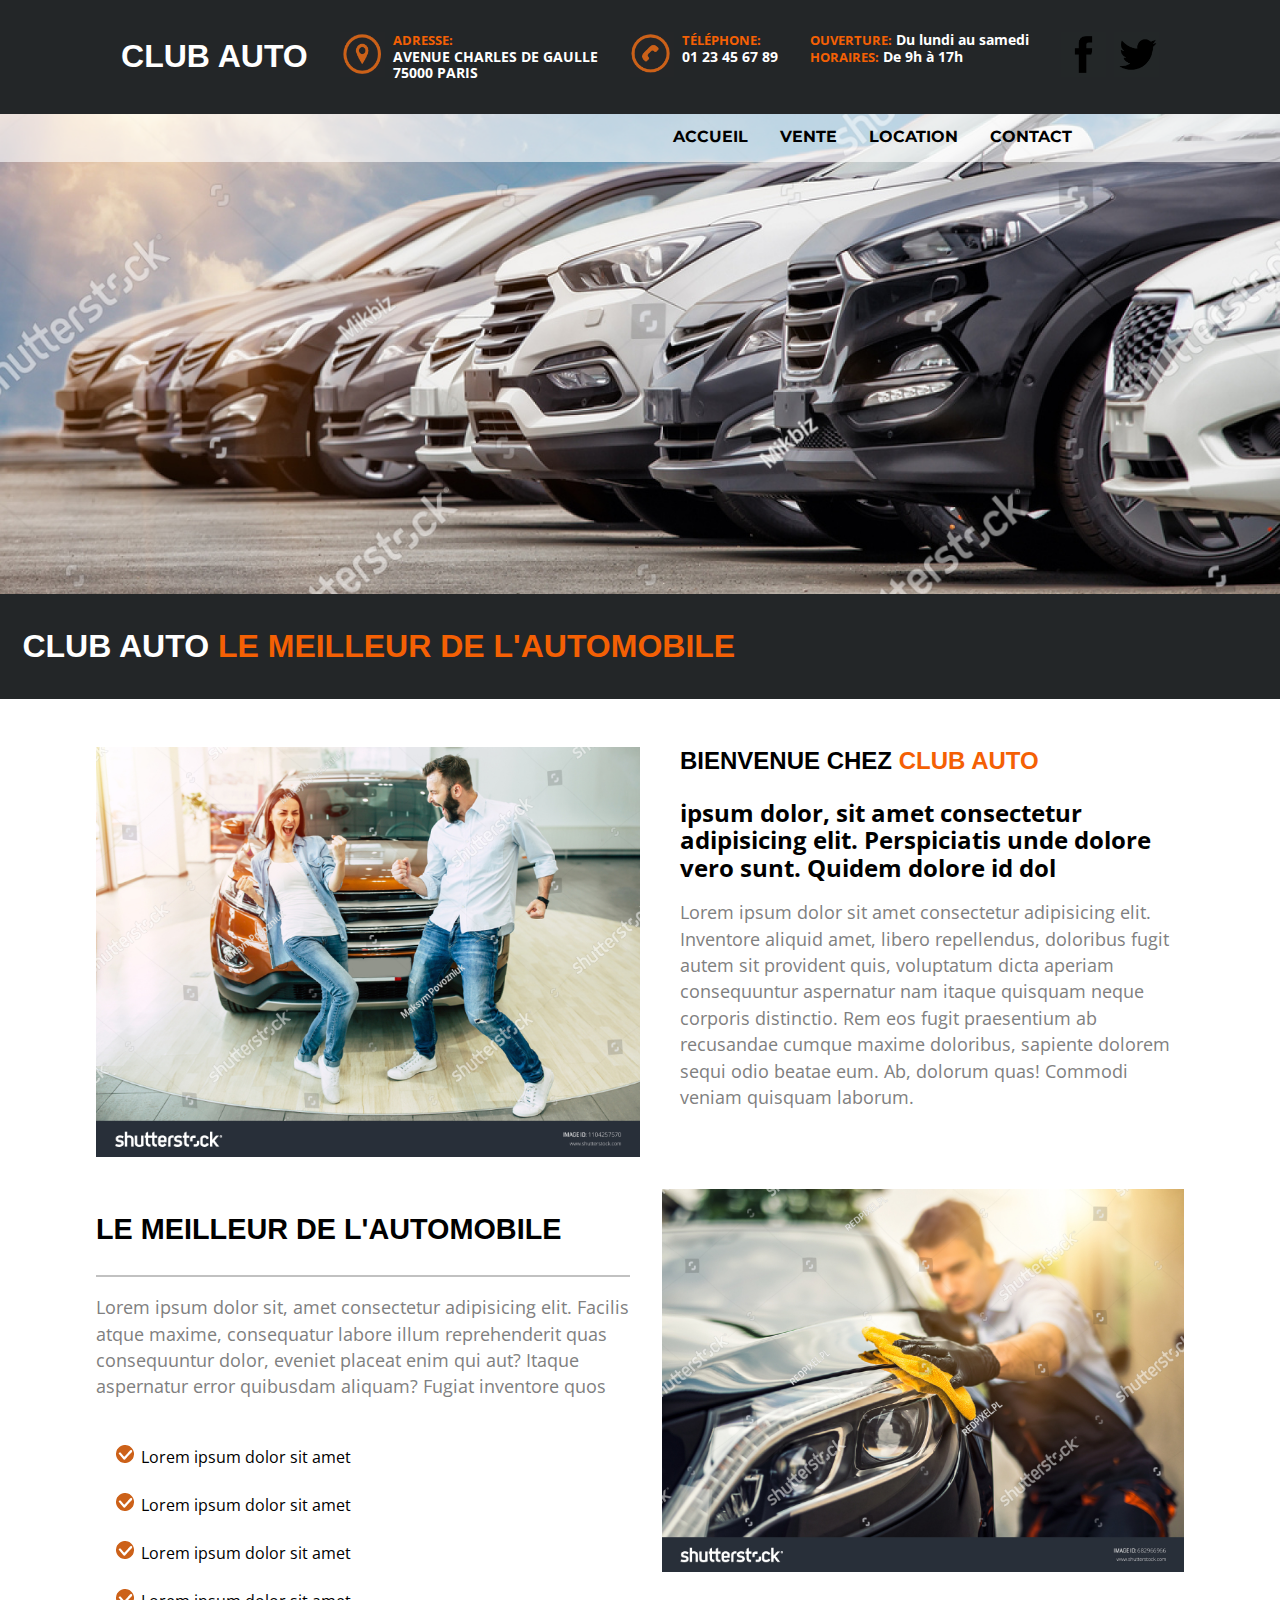
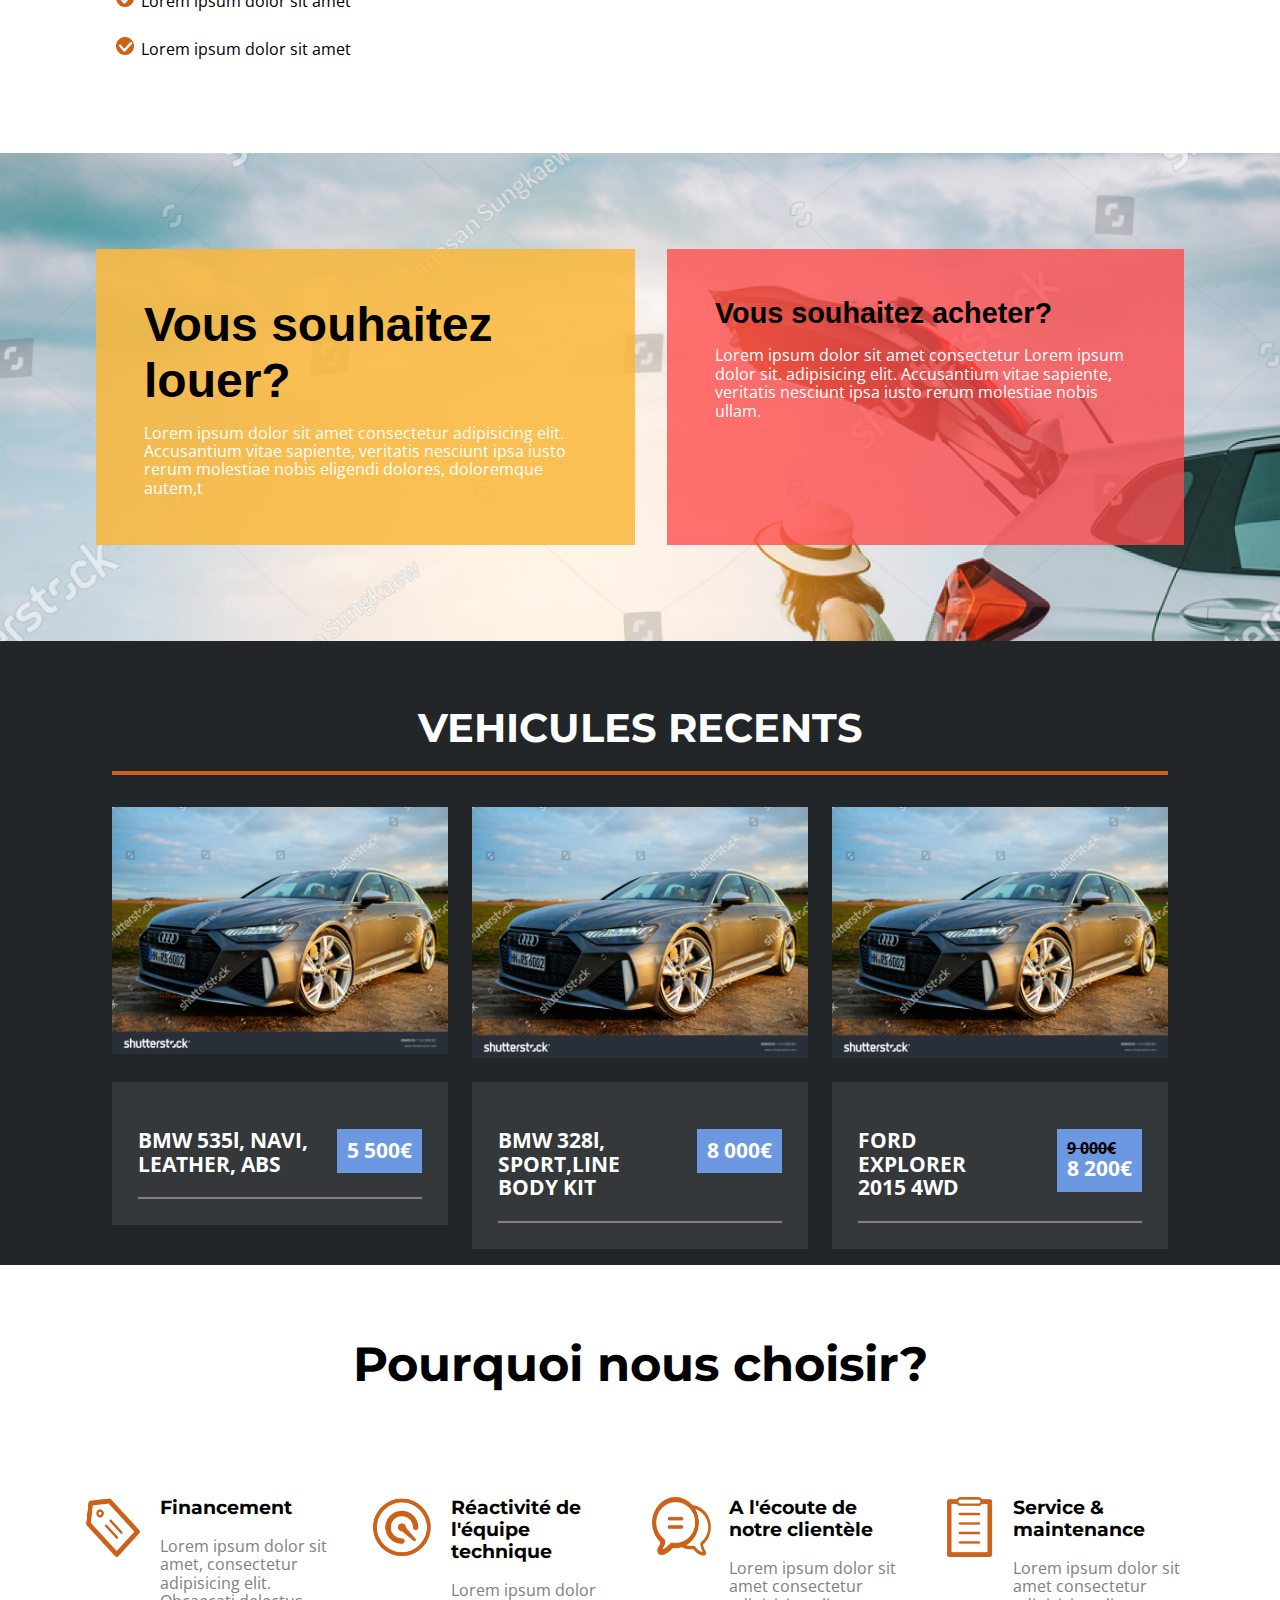
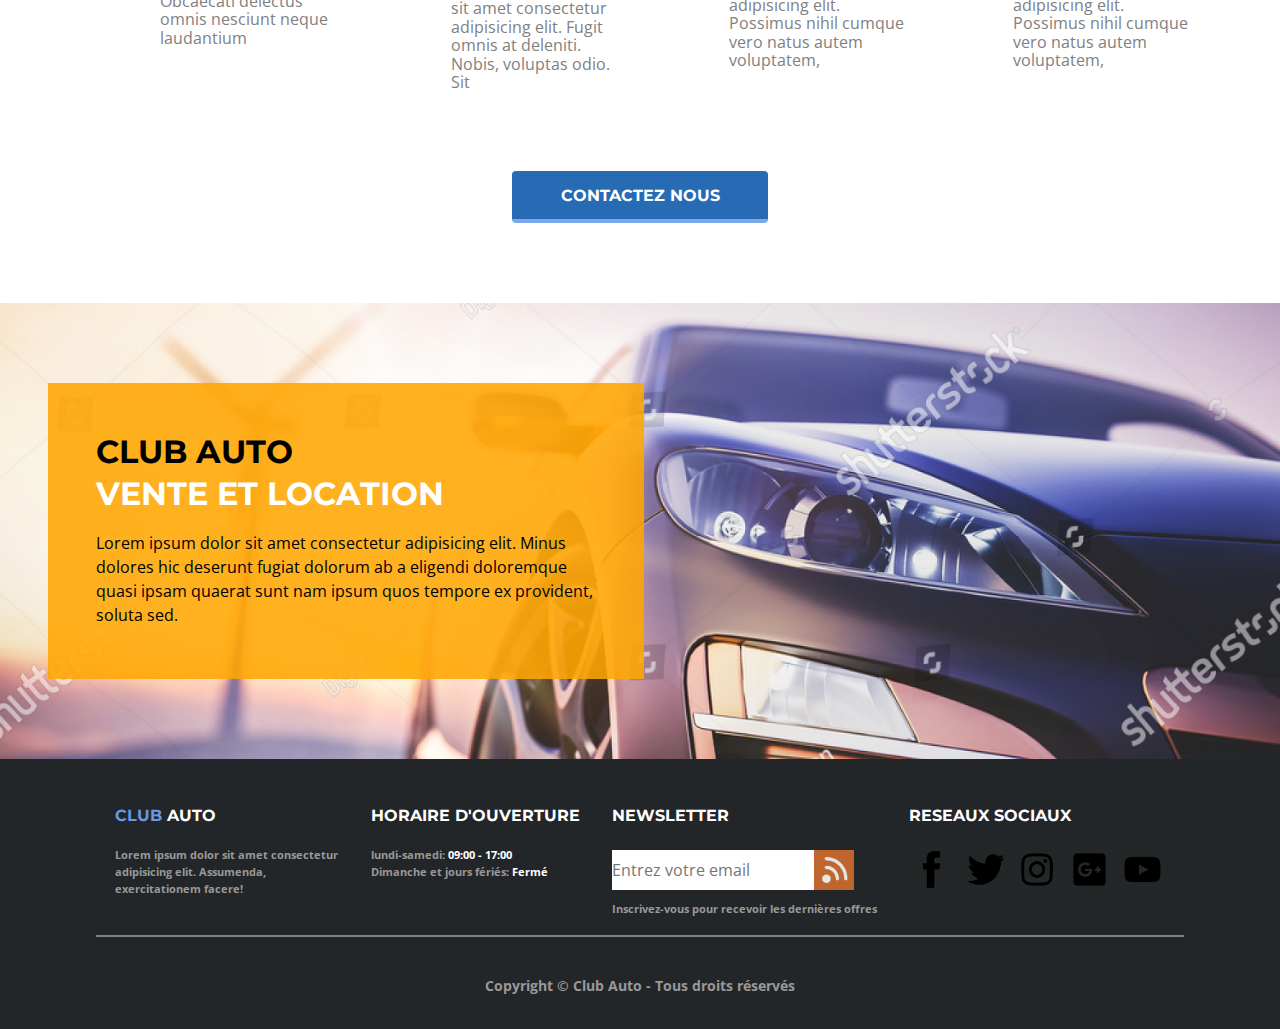
==== commit 0493fa6f: "WIP site Club Auto" ====
--- a/HTML/index.html
+++ b/HTML/index.html
@@ -36,7 +36,7 @@
             </div>
         </div>
         <div class="detailTopInfo" id="telephone">
-            <img src="../images/icon-telephone.png" alt="icone représentant un téléphone" class="logoSize">
+            <img src="../images/icon-telephone.png" alt="icone représentant un téléphone" id="logoSizeTelephone">
             <p><span class="telephoneHeaderSize">T&Eacute;L&Eacute;PHONE&nbsp;:</span><br>01 23 45 67 89</p>
         </div>
         
@@ -154,28 +154,28 @@
                     <img src="../images/icon1.png" alt="Logo d'une étiquette" class="logoQualiteService">
                 <div class="descriptionQualiteService">
                      <h3>Financement</h3>
-                     <p>Lorem ipsum dolor sit amet, consectetur adipisicing elit. Obcaecati delectus omnis nesciunt neque laudantium assumenda id cum laboriosam! Molestias, doloribus.</p>
+                     <p>Lorem ipsum dolor sit amet, consectetur adipisicing elit. Obcaecati delectus omnis nesciunt neque laudantium </p>
                 </div>
             </section>
             <section class="description">
                     <img src="../images/icon2.png" alt="Logo d'une jauge de vitesse" class="logoQualiteService">
                 <div class="descriptionQualiteService">
                      <h3>Réactivité de l'équipe technique</h3>
-                     <p>Lorem ipsum dolor sit amet consectetur adipisicing elit. Fugit omnis at deleniti. Nobis, voluptas odio. Sit consectetur non facilis architecto ratione? </p>
+                     <p>Lorem ipsum dolor sit amet consectetur adipisicing elit. Fugit omnis at deleniti. Nobis, voluptas odio. Sit </p>
                 </div>
             </section>
             <section class="description">
                     <img src="../images/icon3.png" alt="Logo d'une bulle de conversation" class="logoQualiteService">
                 <div class="descriptionQualiteService">
                      <h3>A l'écoute de notre clientèle</h3>
-                     <p>Lorem ipsum dolor sit amet consectetur adipisicing elit. Possimus nihil cumque vero natus autem voluptatem, laudantium quae delectus saepe neque.</p>
+                     <p>Lorem ipsum dolor sit amet consectetur adipisicing elit. Possimus nihil cumque vero natus autem voluptatem, </p>
                 </div>
             </section>
             <section class="description">
                     <img src="../images/icon4.png" alt="Logo d'un carnet de notes" class="logoQualiteService">
                 <div class="descriptionQualiteService">
                      <h3>Service &amp; maintenance</h3>
-                     <p>Lorem ipsum dolor sit amet consectetur adipisicing elit. Possimus nihil cumque vero natus autem voluptatem, laudantium quae delectus saepe neque.</p>
+                     <p>Lorem ipsum dolor sit amet consectetur adipisicing elit. Possimus nihil cumque vero natus autem voluptatem, </p>
                 </div>
             </section>
         </div>
--- a/CSS/index.css
+++ b/CSS/index.css
@@ -26,8 +26,8 @@
 }
 
 .logoSize{
-    height: 3em;
-    width: 3em;
+    height: 2.8em;
+    width: 2.8em;
 }
 
 .logoSize:hover{
@@ -72,9 +72,15 @@
 }
 
 .telephoneHeaderSize{
-    font-size: 1.5rem;
-    font-weight: bold;
-}
+    font-size: 1rem;
+    font-weight: bold;
+}
+#logoSizeTelephone{
+    padding-top: 0.1em;
+    width: 1.8em;
+    height: 1.8em;
+}
+
 
 /* Barre de navigation*/
 
@@ -155,13 +161,14 @@
     color: var(--white);
     font-size: 2rem;
     font-weight: bold;
-    padding: 1em 0em 1em 4em;
+    line-height: 1.3em;
+    padding: 1em 0.7em 1em 0.7em;
 
 }
 
 #mainPresentation{
     background-color: var(--white);
-    padding: 3em 4em 3em 4em;
+    padding: 3em 2em 3em 2em;
     display: flex;
     flex-direction: column;
     
@@ -183,7 +190,7 @@
 
 
 #articleTitreUn{
-    font-size: 2rem;
+    font-size: 1.5rem;
     font-family: Monserrat, Verdana, Geneva, Tahoma, sans-serif;
     margin-bottom: 0; 
 }
@@ -195,20 +202,21 @@
 }
 
 #sousTitreArticleUn{
+    font-family: Open Sans, Verdana, Geneva, Tahoma, sans-serif;
     margin-top: 1em;
     margin-bottom: 1em;
-    font-size: 2rem;
+    font-size: 1.3rem;
 }
 
 #contenuParagrapheUn{
-    font-size: 1.5rem;
+    font-size: 1.3rem;
     font-family: Open Sans, Verdana, Geneva, Tahoma, sans-serif;
     color: gray;
     line-height: 1.5em;
 }
 
 #articleTitreDeux{
-    font-size: 2rem;
+    font-size: 1.5rem;
     font-family: Monserrat, Verdana, Geneva, Tahoma, sans-serif;
     font-weight: bold;
     margin-bottom: 0;
@@ -228,7 +236,8 @@
 }
 
 #deuxiemeArticle p{
-    font-size: 1.5rem;
+    font-family: Open Sans, Verdana, Geneva, Tahoma, sans-serif;
+    font-size: 1.3rem;
     color: gray;
     line-height: 1.5em;
     
@@ -239,14 +248,13 @@
     list-style-image: url(../images/check.png);
     font-family: Open Sans, Verdana, Geneva, Tahoma, sans-serif;
     padding-left: 0;
+    margin-left: 1.5em;
     margin-bottom: 6em;
 }
 
 #deuxiemeArticle li{
-    font-size: 1.5rem;
+    font-size: 1rem;
     line-height: 3rem;
-    
-    
 }
 
 
@@ -268,8 +276,10 @@
     background-color: var(--yellow);
     display: flex;
     flex-direction: column;
-   
-    
+}
+
+#choixLocation h3{
+    font-size: 3rem;
 }
 
 #choixAchat{
@@ -286,7 +296,7 @@
     margin-bottom: 0;
 }
 .choixSectionDeux h3{
-    font-size: 4rem;
+    font-size: 3rem;
     font-family: Monserrat, Verdana, Geneva, Tahoma, sans-serif;
     margin-top: 0;
     
@@ -294,7 +304,7 @@
 }
 
 .choixSectionDeux{
-    padding: 6em 6em 6em 3em;
+    padding: 6em 1.5em 6em 1.5em;
 }
 
 /*Début de la section trois*/
@@ -305,7 +315,7 @@
 }
 
 #titreSectionTrois{
-    padding: 6em 3em 0em 3em;
+    padding: 6em 1em 0em 1em;
 }
 
 
@@ -313,7 +323,7 @@
 #mainVehiculesRecents h2{
     color: var(--white);
     font-family: Montserrat, Verdana, Geneva, Tahoma, sans-serif;
-    font-size: 3rem;
+    font-size: 2.5rem;
     text-align: center;
     font-weight: bold;
     border-bottom: 4px solid var(--orange);
@@ -325,7 +335,7 @@
 }
 
 #listeVehiculesRecents{
-    padding: 6em 3em 6em 3em;
+    padding: 6em 1em 6em 1em;
       
 }
 
@@ -405,21 +415,21 @@
 #detailQualiteService{
     display: flex;
     flex-direction: column;
-    gap: 5em;
+    gap: 2em;
     padding-left: 2em;
-    padding-right: 5em;
+    padding-right: 3em;
     margin-top: 4em;
 }
 
 .description{
     display: flex;
-    gap: 2em;
+    gap: 1em;
     margin-bottom: 4em;
     
 }
 .descriptionQualiteService h3{
     font-family: Montserrat, Verdana, Geneva, Tahoma, sans-serif;
-    font-size: 2rem;
+    font-size: 1.5rem;
     font-weight: bold;
     margin-top: 0;
 }
@@ -427,12 +437,12 @@
 .descriptionQualiteService p{
     font-family: Open Sans, Verdana, Geneva, Tahoma, sans-serif;
     color: gray;
-    font-size: 1.5rem;
+    font-size: 1.3rem;
 }
 
 .logoQualiteService{
-    width: 7em;
-    height: 7em;
+    width: 4em;
+    height: 4em;
 }
 
 .boutonContact{
@@ -478,7 +488,7 @@
     display: flex;
     flex-direction: column;
     line-height: 1.5em;
-    padding: 6em 4em 4em 4em;
+    padding: 6em 2em 4em 2em;
 
     
 }
@@ -487,7 +497,7 @@
 #articleDernierePresentation h3{
     font-family: Montserrat, Verdana, Geneva, Tahoma, sans-serif;
     font-weight: bold;
-    font-size: 3rem;
+    font-size: 2rem;
     line-height: 1.3em;
     margin-top: 0;
 
@@ -508,7 +518,7 @@
 #mainFooter{
    display: flex;
    flex-direction: column;
-   padding: 3em 2em 2em 2em;
+   padding: 3em 1.5em 2em 1.5em;
 }
 
 #mainFooter p{
@@ -610,30 +620,23 @@
         display: none;
     }
 
-   
-    #titrePresentation{
-        font-size: 3em;
-        padding-left: 1em;
-    }
-
     #telephone{
         display: block;
         display: flex;
         font-family: Open Sans, Verdana, Geneva, Tahoma, sans-serif;
         color: var(--white);
-        font-size: 2em;
-        padding-left: 1em;
+        font-size:2em;
+        padding-left: 0.7em;
         margin-top: 2em;
-       
-    }
-    .logoSize{
-        width: 80px;
-        height: 80px;
-    }
+    }
+    
 
     #telephone p{
         margin-top: 0;
-    }
+        font-size: 1.5rem;
+    }
+
+    
 
     #vehiculeDeux{
         display: none;
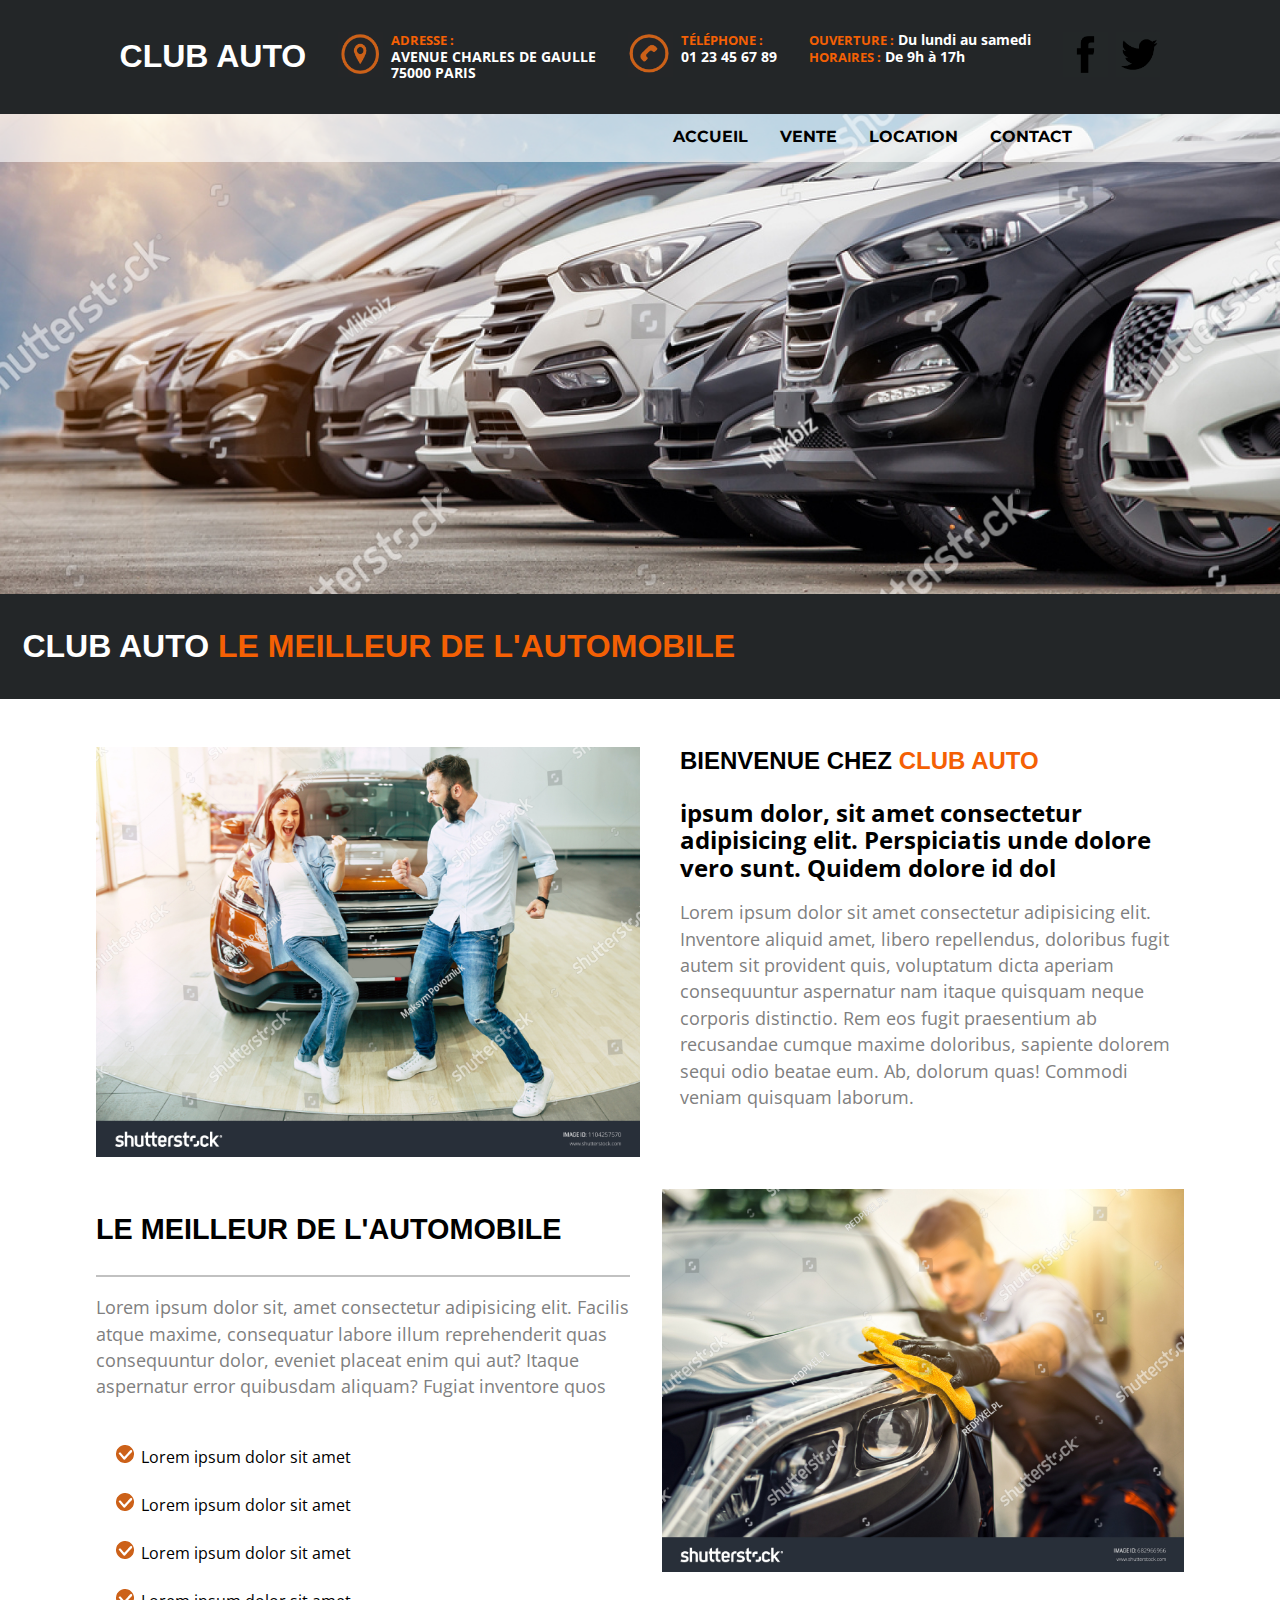
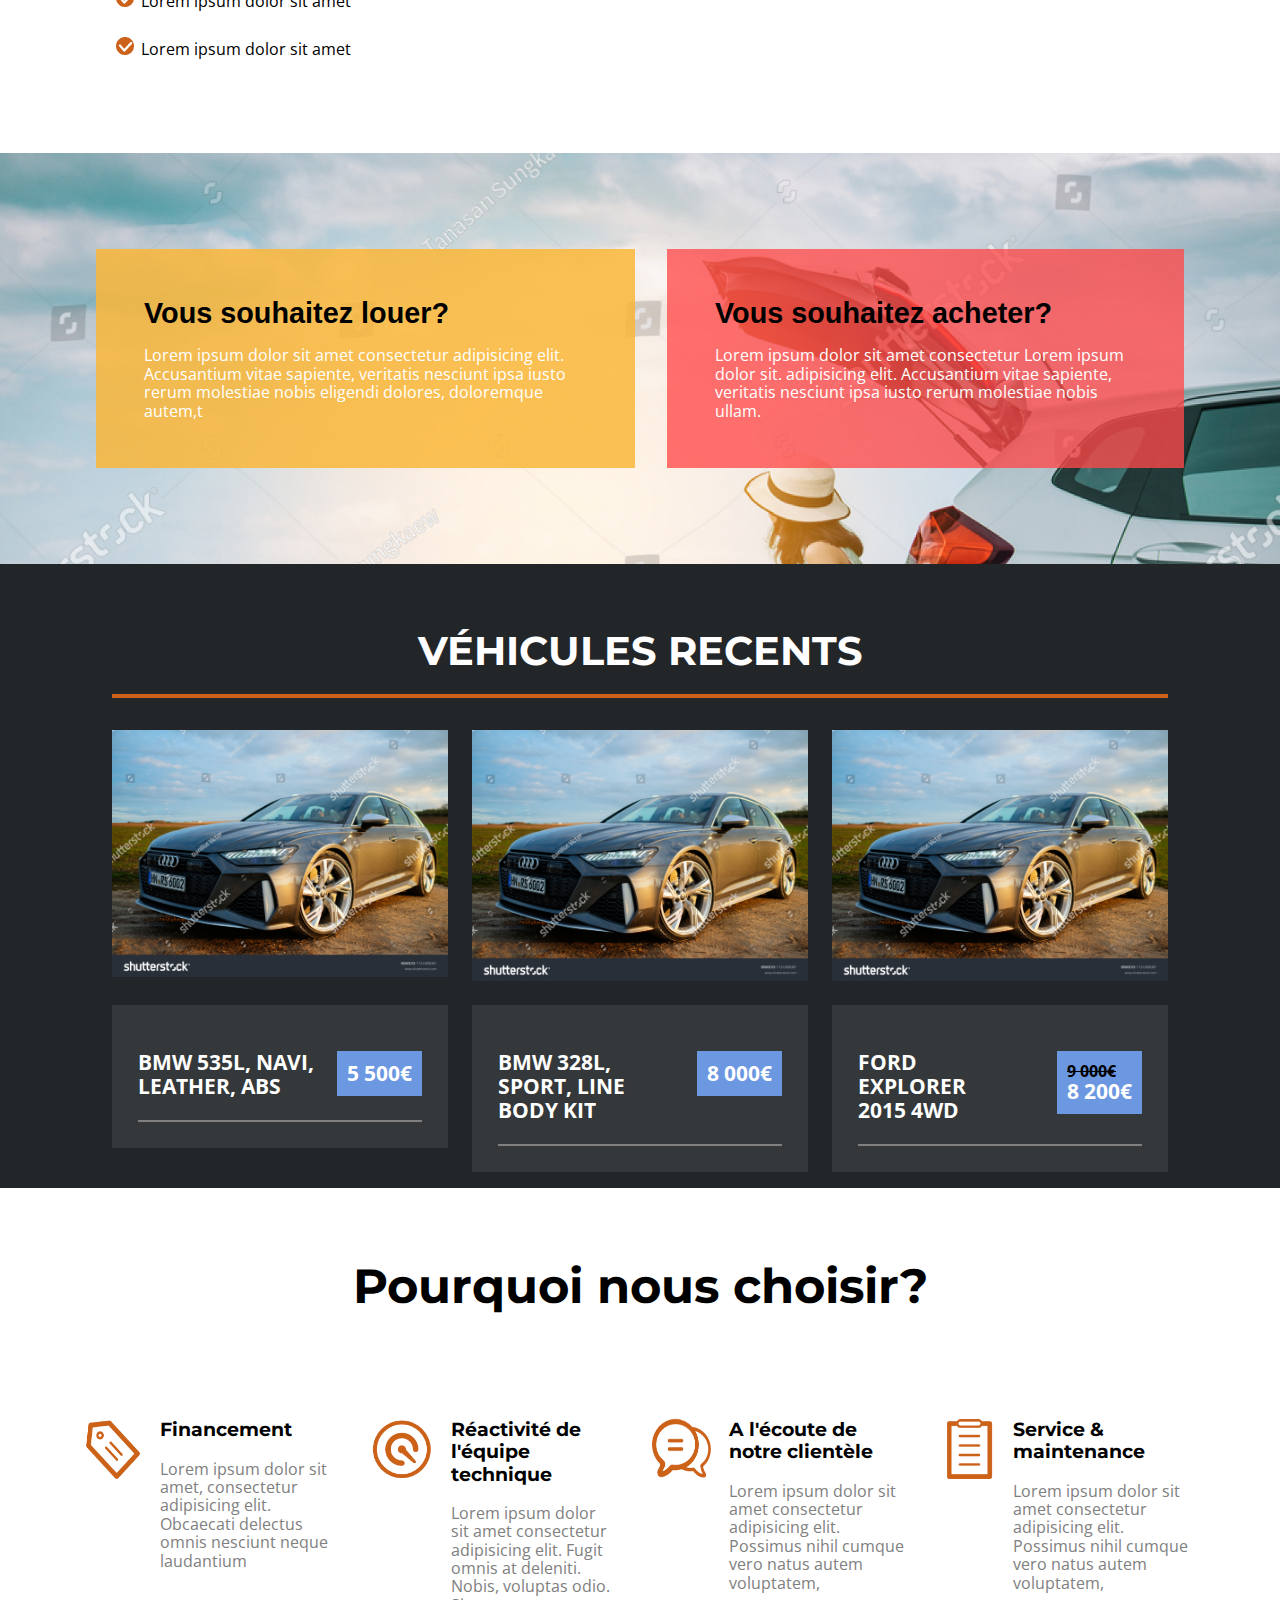
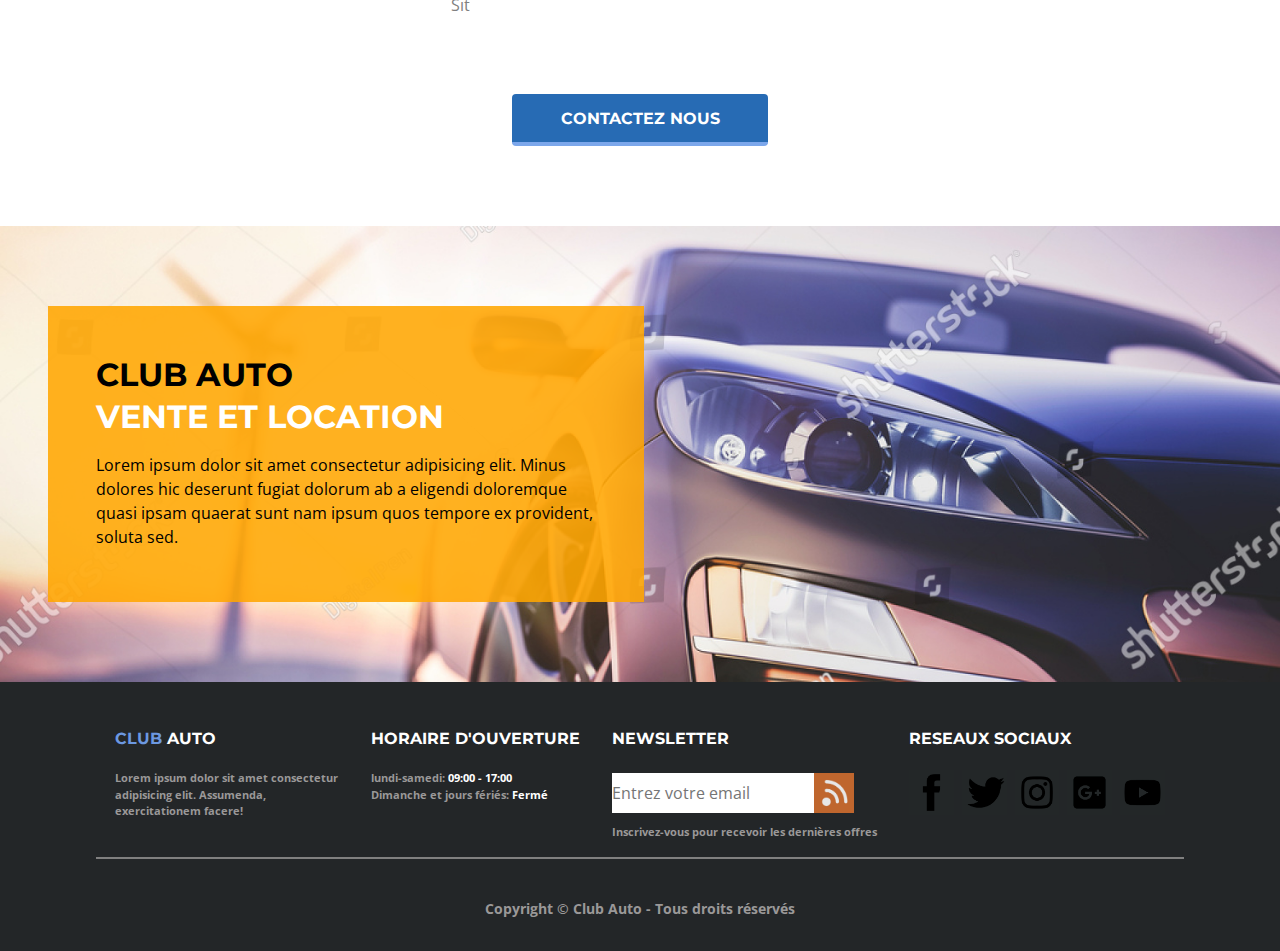
==== commit d6b379b1: "WIP site Club Auto" ====
--- a/HTML/index.html
+++ b/HTML/index.html
@@ -3,7 +3,9 @@
 <head>
     <meta charset="UTF-8">
     <meta name="viewport" content="width=device-width, initial-scale=1.0">
-    <title>CLUB AUTO - Page d'accueil </title>
+    <meta name="description" content="Bienvenue sur CLUB AUTO, venez découvir l'ensemble de  nos véhicules à vendre et à louer. Une équipe réactive et à l'écoute de vos besoins! ">
+    <title>CLUB AUTO - Accueil </title>
+    <link rel="alternate" hreflang="fr-FR" href="#">
     <link rel="stylesheet" href="../CSS/normalize.css">
     <link rel="stylesheet" href="../CSS/index.css">
 </head>
@@ -17,18 +19,18 @@
         </div>
         <div id="topInfo">
             <div id="titreSite">
-                <a href="../HTML/index.html"><h1>CLUB AUTO</h1></a>
+                <a href="../HTML/index.html"><h1 class="upperCase">Club auto</h1></a>
             </div>
             <div class="detailTopInfo">
                 <img src="../images/icone-adresse.png" alt="icone représentant une localisation sur une carte" class="logoSize">
-                <p><span class="spanHeader">ADRESSE:</span><br> AVENUE CHARLES DE GAULLE<br>75000 PARIS</p>
+                <p class="upperCase"><span class="spanHeader">Adresse :</span><br> Avenue charles de gaulle<br>75000 Paris</p>
             </div>
             <div class="detailTopInfo">
                 <img src="../images/icon-telephone.png" alt="icone représentant un téléphone" class="logoSize">
-                <p><span class="spanHeader">T&Eacute;L&Eacute;PHONE:</span><br>01 23 45 67 89</p>
+                <p><span class="spanHeader">T&Eacute;l&Eacute;phone :</span><br>01 23 45 67 89</p>
             </div>
             <div class="detailTopInfo">
-                <p><span class="spanHeader">OUVERTURE:</span> Du lundi au samedi<br><span class="spanHeader">HORAIRES:</span> De 9h à 17h</p>
+                <p><span class="spanHeader">Ouverture :</span> Du lundi au samedi<br><span class="spanHeader">Horaires :</span> De 9h à 17h</p>
             </div>
             <div id="logoMainHeader">
                 <a href="https://www.facebook.com/"><img src="../images/iconeFacebook.png" alt="logo de Facebook" class="logoSize"></a>
@@ -37,16 +39,16 @@
         </div>
         <div class="detailTopInfo" id="telephone">
             <img src="../images/icon-telephone.png" alt="icone représentant un téléphone" id="logoSizeTelephone">
-            <p><span class="telephoneHeaderSize">T&Eacute;L&Eacute;PHONE&nbsp;:</span><br>01 23 45 67 89</p>
+            <p class="upperCase"><span class="telephoneHeaderSize">T&Eacute;l&Eacute;phone&nbsp;:</span><br><a href="tel:+0123456789" id="lienNumeroTelephone">01 23 45 67 89</a></p>
         </div>
         
         <!--Barre de Navigation-->
         <nav id="mainNav">
             <ul>
-                <li><a href="index.html">ACCUEIL</a></li>
-                <li><a href="#">VENTE</a></li>
-                <li><a href="#">LOCATION</a></li> 
-                <li><a href="contact.html">CONTACT</a></li>
+                <li><a href="index.html">Accueil</a></li>
+                <li><a href="#">Vente</a></li>
+                <li><a href="#">Location</a></li> 
+                <li><a href="contact.html">Contact</a></li>
             </ul>
 
         </nav>
@@ -54,12 +56,12 @@
    <!--Fin du Header-->
 
    <!--Début de la première section-->
-   <h1 id="titrePresentation">CLUB AUTO<span> LE MEILLEUR DE L'AUTOMOBILE</span></h1>
+   <h1 id="titrePresentation" class="upperCase">Club auto<span> Le meilleur de l'automobile</span></h1>
     <section id="mainPresentation">
         <article id="premierArticle">
-                <img src="../images/clients.jpg" alt="Deux clients heureux devant une voiture" id="imagePremierArticle">
+                <img src="../images/clients.jpg" alt="Deux clients heureux devant une voiture" id="imagePremierArticle" loading="lazy">
             <div id="textPremierArticle">
-                <h2 id="articleTitreUn">BIENVENUE CHEZ<span> CLUB AUTO</span></h2>
+                <h2 id="articleTitreUn" class="upperCase">Bienvenue chez<span> club auto</span></h2>
                 <p id="sousTitreArticleUn"><strong> ipsum dolor, sit amet consectetur adipisicing elit. Perspiciatis unde dolore vero sunt. Quidem dolore id dol</strong>
                 </p>
                 <p id="contenuParagrapheUn">Lorem ipsum dolor sit amet consectetur adipisicing elit. Inventore aliquid amet, libero repellendus, doloribus fugit autem sit provident quis, voluptatum dicta aperiam consequuntur aspernatur nam itaque quisquam neque corporis distinctio. Rem eos fugit praesentium ab recusandae cumque maxime doloribus, sapiente dolorem sequi odio beatae eum. Ab, dolorum quas! Commodi veniam quisquam laborum.
@@ -68,7 +70,7 @@
         </article>
         <article id="deuxiemeArticle">
             <div>
-                <h2 id="articleTitreDeux">LE MEILLEUR DE L'AUTOMOBILE</h2>
+                <h2 id="articleTitreDeux" class="upperCase">Le meilleur de l'automobile</h2>
                 <p>Lorem ipsum dolor sit, amet consectetur adipisicing elit. Facilis atque maxime, consequatur labore illum reprehenderit quas consequuntur dolor, eveniet placeat enim qui aut? Itaque aspernatur error quibusdam aliquam? Fugiat inventore quos </p>
 
                 <ul>
@@ -79,7 +81,7 @@
                     <li>Lorem ipsum dolor sit amet</li>
                 </ul>
             </div>
-            <img src="../images/entretien.jpg" alt="image montrant un technicien en train de nettoyer une voiture" id="imageDeuxiemeArticle">
+            <img src="../images/entretien.jpg" alt="image montrant un technicien en train de nettoyer une voiture" id="imageDeuxiemeArticle" loading="lazy">
         </article>
     </section>
     <!--Fin de la première section-->
@@ -104,40 +106,40 @@
     <!--Début de la troisième section-->
     <section id="mainVehiculesRecents">
         <div id="titreSectionTrois">
-            <h2 id="detailTitre">VEHICULES RECENTS</h2>
+            <h2 id="detailTitre" class="upperCase">Véhicules recents</h2>
         </div>
         <div id="listeVehiculesRecents">   
             <a href="/HTML/bmw535Inavi.html"><div class="detailVehicule" id="vehiculeUn">
                 <div>
-                    <img src="../images/vehicule2.jpg" alt="image montrant une BMW 535l" class="imageVehiculeRecent">
+                    <img src="../images/vehicule2.jpg" alt="image montrant une BMW 535l" class="imageVehiculeRecent" loading="lazy">
                 </div>
                 <div class="infoVehicule">
                     <div class="bordureBasse">
                         <p class="prix">5&nbsp;500€</p>
-                        <p>BMW 535l, NAVI, LEATHER, ABS</p>
+                        <p class="upperCase">bmw 535l, navi, leather, abs</p>
                         
                     </div>
                 </div>
             </div></a>
             <div class="detailVehicule" id="vehiculeDeux">
                 <div>
-                    <img src="../images/vehicule2.jpg" alt="image montrant une BMW 328l" class="imageVehiculeRecent">
+                    <img src="../images/vehicule2.jpg" alt="image montrant une BMW 328l" class="imageVehiculeRecent" loading="lazy">
                 </div>
                 <div class="infoVehicule">
                     <div class="bordureBasse">
                         <p class="prix">8&nbsp;000€</p>
-                        <p>BMW 328l, SPORT,LINE BODY KIT</p>
+                        <p class="upperCase">bmw 328l, sport, line body kit</p>
                     </div>
                 </div>
             </div>
             <div class="detailVehicule" id="vehiculeTrois">
                 <div>
-                    <img src="../images/vehicule2.jpg" alt="image montrant une Ford Explorer de 2015" class="imageVehiculeRecent">
+                    <img src="../images/vehicule2.jpg" alt="image montrant une Ford Explorer de 2015" class="imageVehiculeRecent" loading="lazy">
                 </div>
                 <div class="infoVehicule">
                     <div class="bordureBasse">
                         <p class="prixTrois"><span id="ancienPrix">9&nbsp;000€</span>8&nbsp;200€</p>
-                        <p>FORD EXPLORER 2015 4WD</p>                       
+                        <p class="upperCase">ford explorer 2015 4wd</p>                       
                     </div>
                 </div>
             </div>
@@ -180,7 +182,7 @@
             </section>
         </div>
         <div class="boutonContact">
-            <a href="../HTML/contact.html" >CONTACTEZ NOUS</a>
+            <a href="../HTML/contact.html" class="upperCase">Contactez nous</a>
         </div>
     </section>
     <!--Fin de la quatrième section-->
@@ -190,7 +192,7 @@
     <section id="mainDernierePresentation">
         <article id="articleDernierePresentation">
             <div>
-                <h3>CLUB AUTO<br><span> VENTE ET LOCATION</span></h3>
+                <h3 class="upperCase">Club auto<br><span> Vente et location</span></h3>
                 <p>Lorem ipsum dolor sit amet consectetur adipisicing elit. Minus dolores hic deserunt fugiat dolorum ab a eligendi doloremque quasi ipsam quaerat sunt nam ipsum quos tempore ex provident, soluta sed.</p>
             </div>
         </article>
@@ -202,14 +204,14 @@
         <section id="contenuFooter">
             <div>
                 
-                    <h4><span>CLUB</span> AUTO</h4>
+                    <h4 class="upperCase"><span>Club</span> auto</h4>
                 <p id="premierParagrapheFooter">
                     Lorem ipsum dolor sit amet consectetur adipisicing elit. Assumenda, exercitationem facere! 
                 </p>
             </div>
             <div>
                 
-                    <h4>HORAIRE D'OUVERTURE</h4>
+                    <h4 class="upperCase">Horaire d'ouverture</h4>
                 <p>    
                     lundi-samedi: <span>09:00 - 17:00</span><br>
                     Dimanche et jours fériés: <span>Fermé</span>
@@ -218,7 +220,7 @@
             <div>
                 <form>
                     <div>
-                        <label for="emailNews" >NEWSLETTER</label>
+                        <label for="emailNews" class="upperCase" >Newsletter</label>
                     </div>
                     <div id="inputFooter">
                         <input type="email" name="emailNews" id="emailNews" placeholder="Entrez votre email">
@@ -229,7 +231,7 @@
                 </form>
             </div>
             <div id="reseauxSociaux">
-                <h4>RESEAUX SOCIAUX</h4>
+                <h4 class="upperCase">Reseaux sociaux</h4>
                 <div id="logoReseauxFooter" >
                     <a href="https://www.facebook.com/"><img src="../images/iconeFacebook.png" alt="logo reseau social facebook" class="logoSize"></a>
                     <a href="https://twitter.com/"><img src="../images/iconetwitter.png" alt="logo reseau social twitter" class="logoSize"></a>
--- a/CSS/index.css
+++ b/CSS/index.css
@@ -25,6 +25,10 @@
     color: rgb(244, 96, 4);
 }
 
+.upperCase{
+    text-transform: uppercase;
+}
+
 .logoSize{
     height: 2.8em;
     width: 2.8em;
@@ -80,6 +84,9 @@
     width: 1.8em;
     height: 1.8em;
 }
+#lienNumeroTelephone{
+    color: white;
+}
 
 
 /* Barre de navigation*/
@@ -129,6 +136,7 @@
     padding-right: 1em;
     display: flex;
     align-items: center;
+    text-transform: uppercase;
     
 }
 #mainNav li:hover{
@@ -278,9 +286,7 @@
     flex-direction: column;
 }
 
-#choixLocation h3{
-    font-size: 3rem;
-}
+
 
 #choixAchat{
     background-color:var(--pink); 
@@ -673,6 +679,7 @@
 
     .spanHeader{
         font-size: 0.8rem;
+        text-transform: uppercase;
     }
 
 }
@@ -687,6 +694,7 @@
     }
     .spanHeader{
         font-size: 0.8rem;
+        text-transform: uppercase;
     }
 
 
